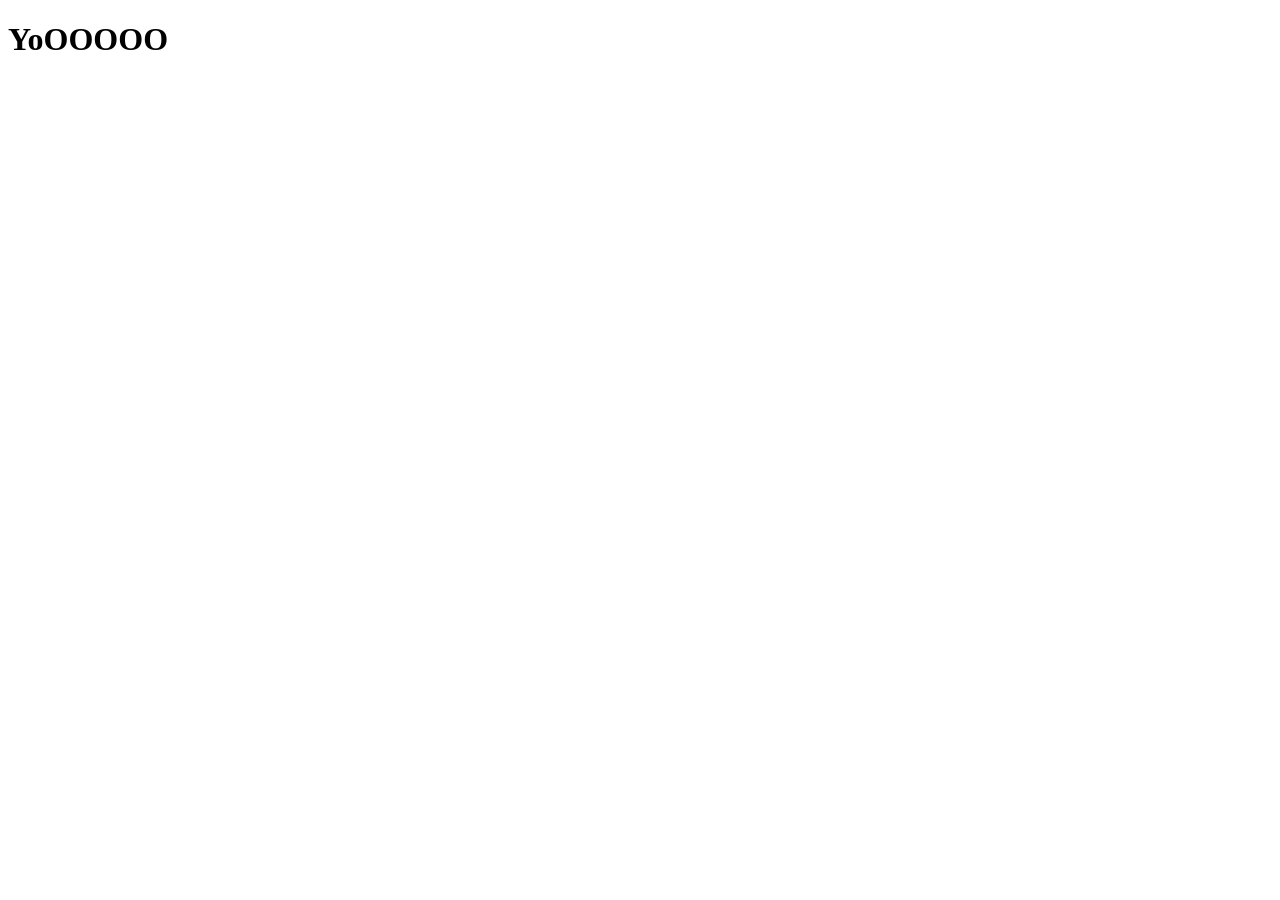
==== index.html @ 5f186bab "Denz" ====
<!DOCTYPE html>
<html lang="en">

<head>
    <meta charset="UTF-8">
    <meta name="viewport" content="width=device-width, initial-scale=1.0">
    <title>Document</title>
</head>

<body>
    <h1>YoOOOOO</h1>

</body>

</html>
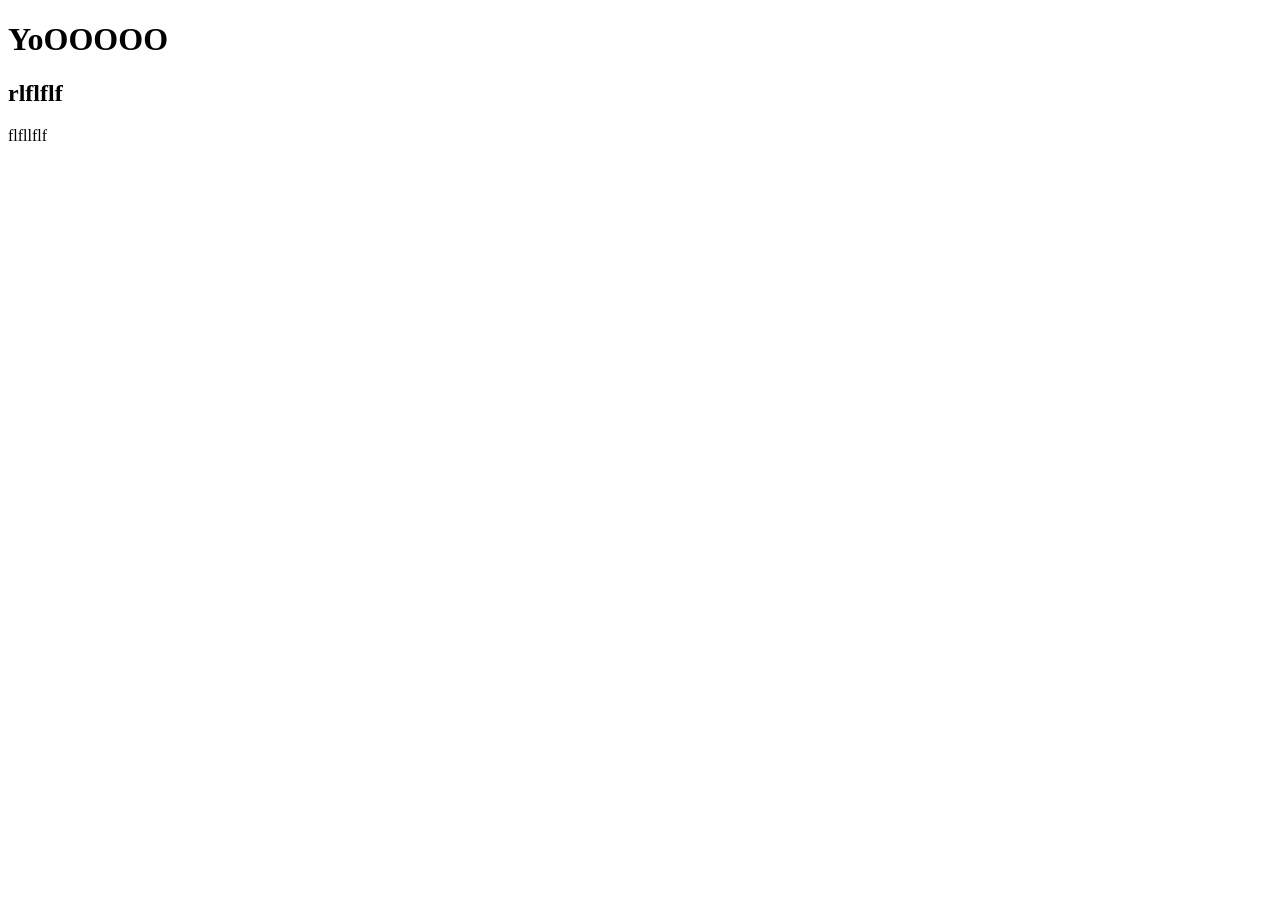
==== commit 9cc173b4: "D" ====
--- a/index.html
+++ b/index.html
@@ -9,6 +9,8 @@
 
 <body>
     <h1>YoOOOOO</h1>
+    <h2>rlflflf</h2>
+    <p>flfllflf</p>
 
 </body>
 
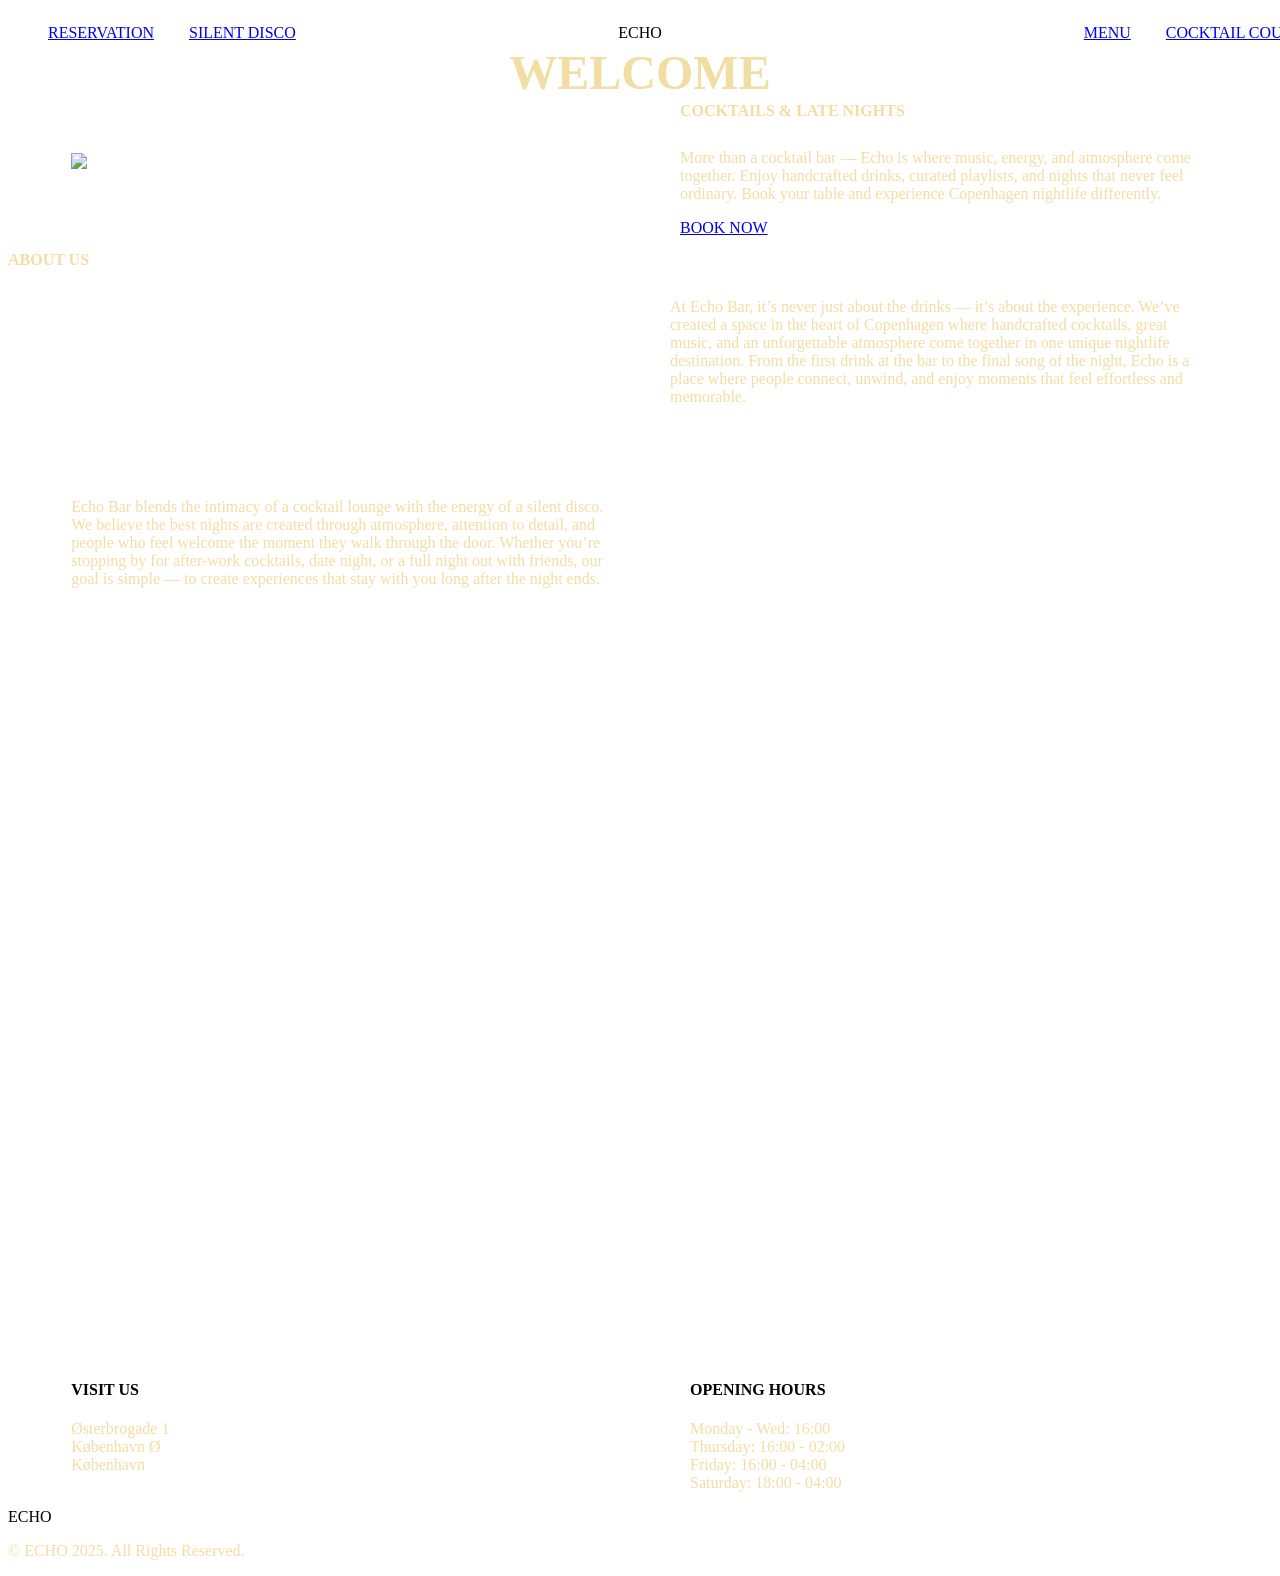
==== commit 0c5500f8: "indexdone" ====
--- a/index.html
+++ b/index.html
@@ -1,16 +1,225 @@
 <!DOCTYPE html>
-<html lang="en">
+<html lang="da">
 
 <head>
-    <meta charset="UTF-8">
-    <meta name="viewport" content="width=device-width, initial-scale=1.0">
-    <title>Document</title>
+    <meta charset="UTF-8" />
+    <meta name="viewport" content="width=device-width, initial-scale=1.0" />
+    <title>Echo Lounge</title>
+
+    <link rel="stylesheet" href="layout.css" />
+    <link rel="stylesheet" href="style.css" />
+
+    <link rel="preconnect" href="https://fonts.googleapis.com">
+    <link rel="preconnect" href="https://fonts.gstatic.com" crossorigin>
+
+
+    <!-- Fonts -->
+    <link
+        href="https://fonts.googleapis.com/css2?family=Oswald:wght@300;400;500;600&family=Montserrat:wght@300;400;500&display=swap"
+        rel="stylesheet">
+    <link
+        href="https://fonts.googleapis.com/css2?family=Poppins:ital,wght@0,100;0,200;0,300;0,400;0,500;0,600;0,700;0,800;0,900;1,100;1,200;1,300;1,400;1,500;1,600;1,700;1,800;1,900&family=Train+One&display=swap"
+        rel="stylesheet">
+    <link
+        href="https://fonts.googleapis.com/css2?family=Cormorant+Garamond:ital,wght@0,300..700;1,300..700&family=Poppins:ital,wght@0,100;0,200;0,300;0,400;0,500;0,600;0,700;0,800;0,900;1,100;1,200;1,300;1,400;1,500;1,600;1,700;1,800;1,900&family=Train+One&display=swap"
+        rel="stylesheet">
 </head>
 
 <body>
-    <h1>YoOOOOO</h1>
-    <h2>rlflflf</h2>
-    <p>flfllflf</p>
+    <header class="header">
+        <nav class="navbar">
+
+            <ul class="nav-left">
+                <li><a href="#">RESERVATION</a></li>
+                <li><a href="#">SILENT DISCO</a></li>
+            </ul>
+
+            <div class="logo">
+                ECHO
+            </div>
+
+            <ul class="nav-right">
+                <li><a href="#">MENU</a></li>
+                <li><a href="#">COCKTAIL COURSE</a></li>
+            </ul>
+
+        </nav>
+    </header>
+
+    <!-- HERO -->
+    <header class="hero">
+        <div class="overlay"></div>
+
+        <div class="hero-content">
+            <h1>WELCOME</h1>
+        </div>
+    </header>
+
+    <!-- FEATURE SECTION -->
+    <section class="feature section">
+        <div class="container grid-2">
+
+            <div class="feature-image">
+                <img src="imgs-echo-kopi/booknow1.webp" Cocktails>
+            </div>
+
+            <div class="feature-text">
+                <h2>COCKTAILS & LATE NIGHTS</h2>
+
+                <p>
+                    More than a cocktail bar — Echo is where music, energy, and atmosphere come together.
+                    Enjoy handcrafted drinks, curated playlists, and nights that never feel ordinary.
+
+                    Book your table and experience Copenhagen nightlife differently.
+                </p>
+
+                <a href="#" class="btn">BOOK NOW</a>
+            </div>
+
+        </div>
+    </section>
+
+    <!-- ABOUT -->
+    <section class="about section">
+
+        <div class="section-title">
+            <h2>ABOUT US</h2>
+        </div>
+
+        <div class="container about-grid">
+
+            <div class="about-img left">
+                <img src="imgs-echo-kopi/aboutus1.webp" alt="">
+            </div>
+
+            <div class="about-text top">
+                <p>
+                    At Echo Bar, it’s never just about the drinks — it’s about the experience.
+                    We’ve created a space in the heart of Copenhagen where handcrafted cocktails, great music, and an
+                    unforgettable
+                    atmosphere come together in one unique nightlife destination.
+
+                    From the first drink at the bar to the final song of the night, Echo is a place where people
+                    connect, unwind, and enjoy
+                    moments that feel effortless and memorable.
+
+                </p>
+            </div>
+
+            <div class="about-text bottom">
+                <p>
+                    Echo Bar blends the intimacy of a cocktail lounge with the energy of a silent disco.
+                    We believe the best nights are created through atmosphere, attention to detail, and people who feel
+                    welcome the moment
+                    they walk through the door.
+
+                    Whether you’re stopping by for after-work cocktails, date night, or a full night out with friends,
+                    our goal is simple —
+                    to create experiences that stay with you long after the night ends.
+                </p>
+            </div>
+
+            <div class="about-img right">
+                <img src="imgs-echo-kopi/aboutus2.webp" alt="">
+            </div>
+
+        </div>
+    </section>
+
+    <section class="gallery section">
+
+        <div class="gallery-grid">
+
+            <div class="gallery-item large">
+                <img src="imgs-echo-kopi/IMG_4924.webp" alt="">
+            </div>
+
+            <div class="gallery-item">
+                <img src="imgs-echo-kopi/IMG_4916.webp" alt="">
+            </div>
+
+            <div class="gallery-item">
+                <img src="imgs-echo-kopi/IMG_4853.webp" alt="">
+            </div>
+
+            <div class="gallery-item">
+                <img src="imgs-echo-kopi/IMG_4883.webp" alt="">
+            </div>
+
+            <div class="gallery-item">
+                <img src="imgs-echo-kopi/IMG_4986.webp" alt="">
+            </div>
+
+            <div class="gallery-item">
+                <img src="imgs-echo-kopi/IMG_4760.webp" alt="">
+            </div>
+
+            <div class="gallery-item">
+                <img src="imgs-echo-kopi/IMG_5032.webp" alt="">
+            </div>
+
+            <div class="gallery-item">
+                <img src="imgs-echo-kopi/IMG_4904.webp" alt="">
+            </div>
+
+            <div class="gallery-item">
+                <img src="imgs-echo-kopi/IMG_4888.webp" alt="">
+            </div>
+
+            <div class="gallery-item">
+                <img src="imgs-echo-kopi/IMG_5062.webp" alt="">
+            </div>
+
+            <div class="gallery-item">
+                <img src="imgs-echo-kopi/IMG_4873.webp" alt="">
+            </div>
+
+            <div class="gallery-item">
+                <img src="imgs-echo-kopi/IMG_4903.webp" alt="">
+            </div>
+            <div class="gallery-item">
+                <img src="imgs-echo-kopi/IMG_4909.webp" alt="">
+            </div>
+
+        </div>
+
+    </section>
+
+    <!-- FOOTER -->
+    <footer class="footer">
+
+        <div class="container footer-grid">
+
+            <div>
+                <h4>VISIT US</h4>
+
+                <p>
+                    Østerbrogade 1 <br>
+                    København Ø <br>
+                    København
+                </p>
+            </div>
+
+            <div>
+                <h4>OPENING HOURS</h4>
+
+                <p>
+                    Monday - Wed: 16:00 <br>
+                    Thursday: 16:00 - 02:00 <br>
+                    Friday: 16:00 - 04:00 <br>
+                    Saturday: 18:00 - 04:00
+                </p>
+            </div>
+
+        </div>
+
+        <div class="footer-bottom">
+            <div class="logo">ECHO</div>
+
+            <p>© ECHO 2025. All Rights Reserved.</p>
+        </div>
+
+    </footer>
 
 </body>
 
--- a/layout.css
+++ b/layout.css
@@ -0,0 +1,235 @@
+/* =========================
+LAYOUT INDEX + header + footer
+========================= */
+/* =========================
+   CONTAINER
+========================= */
+.container {
+  width: 90%;
+  max-width: 1200px;
+  margin: auto;
+}
+
+/* =========================
+   GRID LAYOUTS
+========================= */
+.grid-2 {
+  display: grid;
+  grid-template-columns: 1fr 1fr;
+  gap: 80px;
+  align-items: center;
+}
+
+/* ABOUT GRID */
+.about-grid {
+  display: grid;
+  grid-template-columns: 1fr 1fr;
+  gap: 60px;
+  align-items: center;
+}
+
+/* FOOTER GRID */
+.footer-grid {
+  display: grid;
+  grid-template-columns: repeat(2, 1fr);
+  gap: 100px;
+}
+
+/* =========================
+   HERO LAYOUT
+========================= */
+.hero-content {
+  display: flex;
+  justify-content: center;
+  align-items: center;
+}
+
+/* =========================
+   FEATURE LAYOUT
+========================= */
+.feature-text {
+  display: flex;
+  flex-direction: column;
+  justify-content: center;
+  align-items: flex-start;
+}
+
+/* =========================
+   NAVBAR LAYOUT
+========================= */
+.navbar {
+  display: grid;
+  grid-template-columns: 1fr auto 1fr;
+  align-items: center;
+}
+
+/* NAVIGATION */
+.nav-left,
+.nav-right {
+  display: flex;
+  align-items: center;
+  gap: 35px;
+
+  list-style: none;
+
+  width: 100%;
+}
+
+/* LEFT MENU */
+.nav-left {
+  justify-content: flex-start;
+}
+
+/* RIGHT MENU */
+.nav-right {
+  justify-content: flex-end;
+}
+
+/* LOGO */
+.logo {
+  justify-self: center;
+}
+
+/* =========================
+   TABLET
+========================= */
+@media (max-width: 900px) {
+  .grid-2 {
+    grid-template-columns: 1fr;
+  }
+
+  .about-grid {
+    grid-template-columns: 1fr;
+  }
+
+  .footer-grid {
+    gap: 50px;
+  }
+
+  .hero-content h1 {
+    font-size: 14vw;
+  }
+
+  .section-title h2 {
+    font-size: 2.2rem;
+  }
+
+  .feature-text {
+    text-align: center;
+    align-items: center;
+  }
+
+  /* NAVBAR */
+  .navbar {
+    flex-direction: column;
+    gap: 20px;
+  }
+
+  .nav-left,
+  .nav-right {
+    justify-content: center;
+    flex-wrap: wrap;
+    gap: 20px;
+  }
+
+  .logo {
+    font-size: 3rem;
+  }
+}
+
+/* =========================
+   MOBILE
+========================= */
+@media (max-width: 600px) {
+  .navbar {
+    padding: 20px;
+  }
+
+  .section {
+    padding: 70px 0;
+  }
+
+  .hero-content h1 {
+    letter-spacing: 4px;
+  }
+
+  .feature-image img,
+  .about-img img {
+    height: 240px;
+  }
+
+  .footer-bottom {
+    flex-direction: column;
+    gap: 15px;
+    text-align: center;
+  }
+
+  .navbar a {
+    font-size: 0.65rem;
+  }
+
+  .logo {
+    font-size: 2rem;
+    letter-spacing: 3px;
+  }
+}
+
+/* =========================
+   GALLERY GRID
+========================= */
+
+.gallery-grid {
+  display: grid;
+
+  grid-template-columns: repeat(4, 1fr);
+
+  grid-auto-rows: 180px;
+
+  gap: 12px;
+
+  width: 95%;
+  margin: auto;
+}
+
+/* LARGE IMAGE */
+.gallery-item.large {
+  grid-column: span 2;
+  grid-row: span 2;
+}
+
+/* WIDE IMAGE */
+.gallery-item.wide {
+  grid-column: span 2;
+}
+
+/* =========================
+   TABLET
+========================= */
+
+@media (max-width: 900px) {
+  .gallery-grid {
+    grid-template-columns: repeat(2, 1fr);
+  }
+
+  .gallery-item.large,
+  .gallery-item.wide {
+    grid-column: span 2;
+  }
+}
+
+/* =========================
+   MOBILE
+========================= */
+
+@media (max-width: 600px) {
+  .gallery-grid {
+    grid-template-columns: 1fr;
+    grid-auto-rows: 250px;
+  }
+
+  .gallery-item.large,
+  .gallery-item.wide {
+    grid-column: span 1;
+    grid-row: span 1;
+  }
+}
--- a/style.css
+++ b/style.css
@@ -0,0 +1,110 @@
+@import url("https://fonts.googleapis.com/css2?family=Train+One&family=Oswald:wght@200;300;500;700&family=Montserrat+Alternates:wght@200;300;500;700&display=swap");
+:root {
+  --color_logoecho: #f2dea2;
+  --color-course_black: black;
+  --color_course_orange: #802201;
+  --color_course_purple: #2d0e25;
+
+  /* Logotype */
+  --color-logotype-bg: ;
+  --color-text-logotype: ;
+  --font-logotype-size: 1rem;
+
+  /* Links */
+  --color-link: #f2dea2;
+  --color-link-hover: white;
+  --color-link-active: white;
+  --border-radius-links: 1px;
+
+  /* Headlines (size)*/
+  --font-h1-size: 3rem;
+  --font-h2-size: 2rem;
+  --font-h3-size: 1rem;
+
+  --headline2-size: 1rem;
+  --headline3-size: 1rem;
+  --font-sub1-size: 1rem;
+
+  /* Tekst */
+  --color-text: #f2dea2;
+  --text-size: 1rem;
+
+  /* Andet tekst */
+  --followup-text-size: 1rem;
+
+  /*  Margins */
+  --margin-head-bottom: 5px;
+
+  /* Borders */
+  --border-radius: 5px;
+
+  /* Fonts */
+  --font-family-h1: "Train One";
+  --font-family-h2-h3: "Oswald", sans-serif;
+  --font-family-p: "Montserrat Alternates", sans-serif;
+
+  /* Font weights */
+  --font-weight-bold: 700;
+  --font-weight-medium: 500;
+  --font-weight-regular: 300;
+  --font-weight-light: 200;
+
+  /* Forms background colors */
+  --form-background-color: #354036;
+  --form-ligther-color: #3f4b3e;
+  --form-shadow-color: #354036;
+  /* --color-field-bg: ; */
+
+  /* Footer background color*/
+  --footer-background-color: black;
+}
+
+h1 {
+  font-size: var(--font-h1-size);
+  font-weight: var(--font-weight-bold);
+  color: var(--color-text);
+  margin: 5px 0;
+  line-height: 1.3rem;
+  text-align: center;
+}
+h2 {
+  font-size: var(--headline2-size);
+  font-weight: var(--font-weight-bold);
+  color: var(--color-text);
+}
+h3 {
+  font-size: var(--headline3-size);
+  color: var(--color-text);
+}
+p {
+  font-size: var(--text-size);
+  color: var(--color-text);
+}
+
+/* Global menu 
+  --color-menu-bg: ;
+  */
+
+/* Headlines (color) 
+  --color-headline-bg: ;
+  */
+
+/*
+  --color-text-inverted: white;*/
+
+/* Cards 
+  --color-card-bg: #fa9a2c;
+  --color-card-bg-inverted: beige;
+  --color-cta-card-bg: #fa9a2c;
+  --color-cta-card-bg-inverted: #a62655;
+  */
+
+/* Infographics background colors
+  --color-info-bg: white;
+  --color-symptom-bg: #f2d9d1;
+  */
+/* Background color
+  --color-bg: ; */
+
+/* Header background color
+  --color-head-bg: ; */
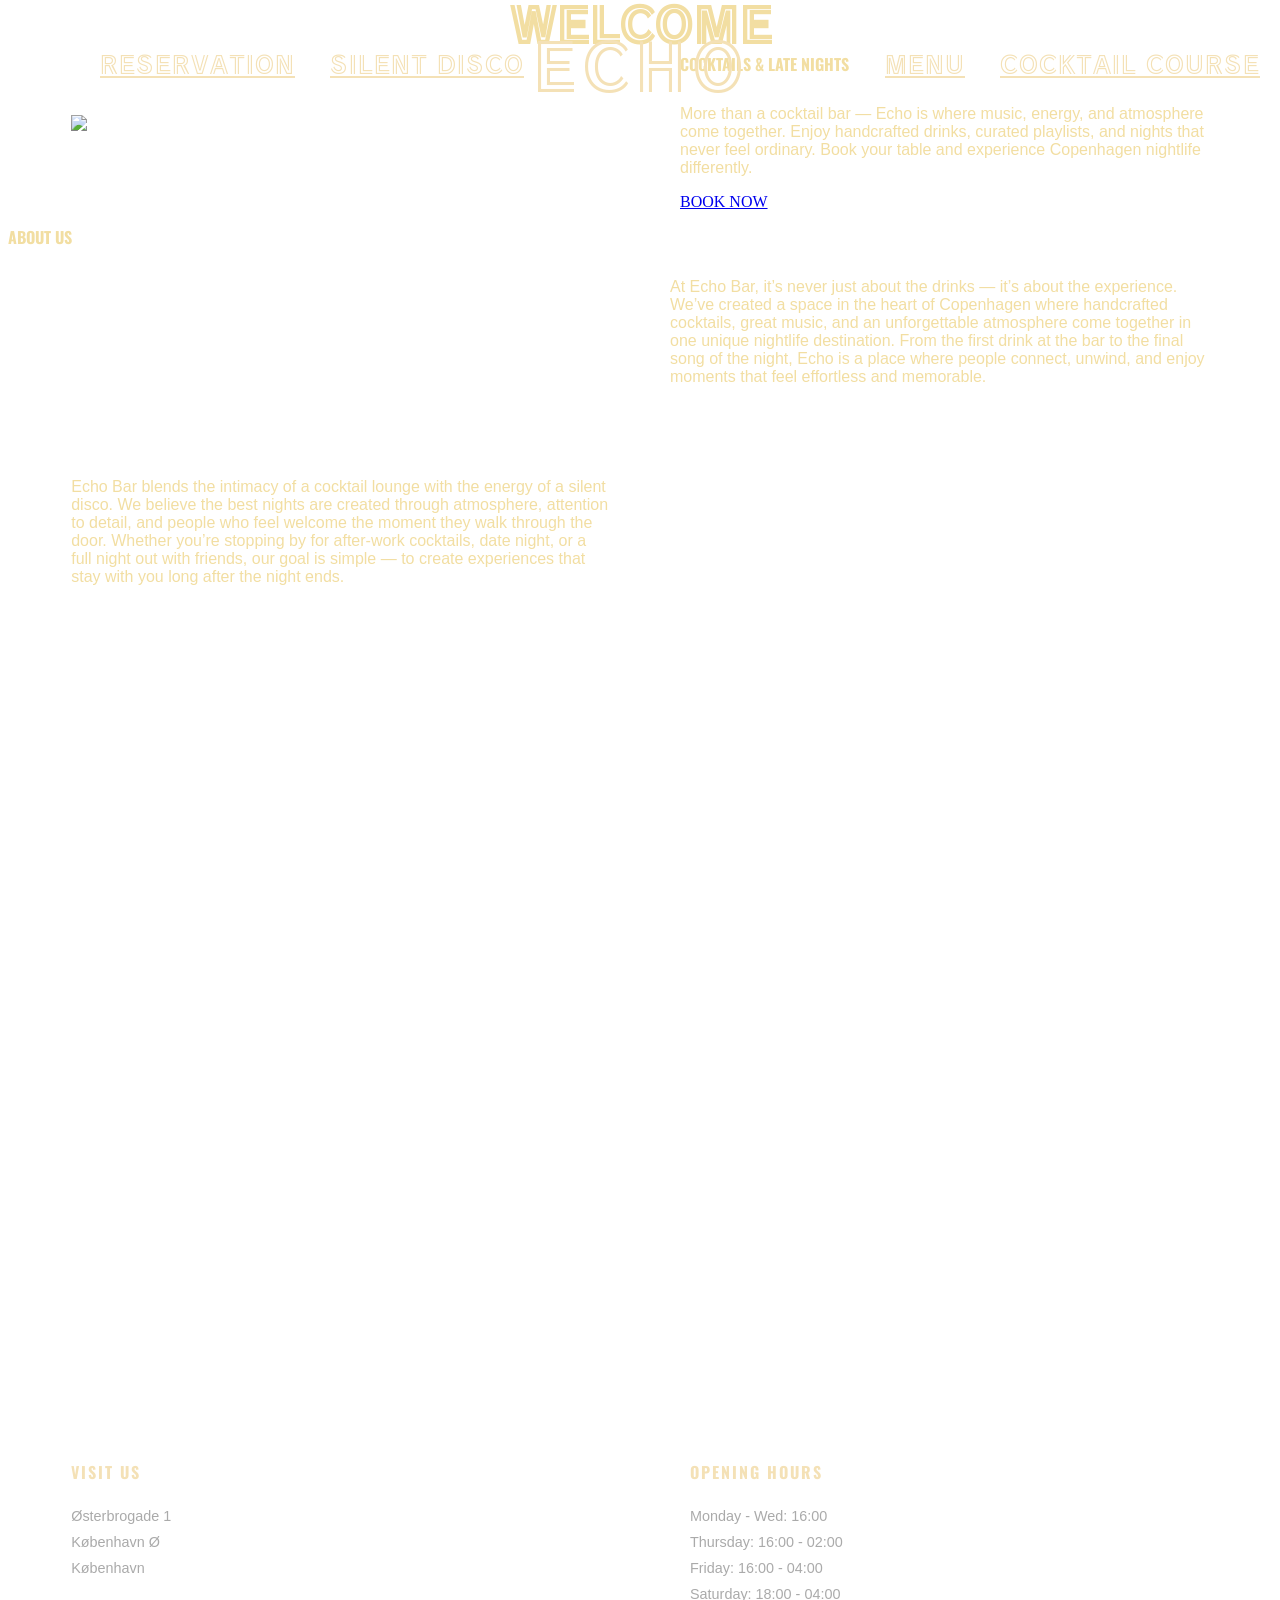
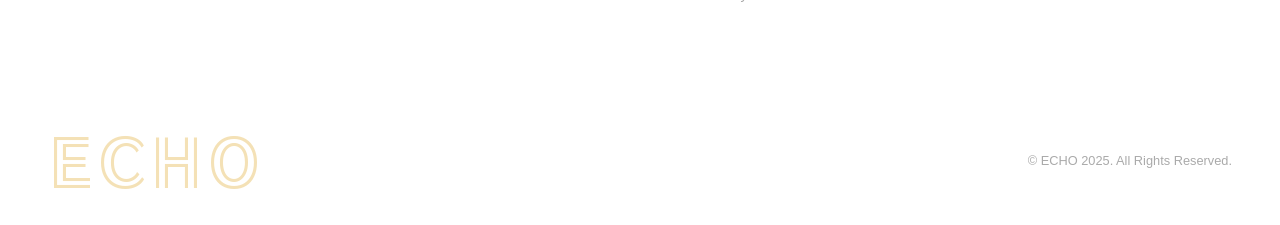
==== commit a6a53f5d: "headerfoot" ====
--- a/index.html
+++ b/index.html
@@ -8,6 +8,8 @@
 
     <link rel="stylesheet" href="layout.css" />
     <link rel="stylesheet" href="style.css" />
+    <link rel="stylesheet" href="header.css">
+    <link rel="stylesheet" href="footer.css">
 
     <link rel="preconnect" href="https://fonts.googleapis.com">
     <link rel="preconnect" href="https://fonts.gstatic.com" crossorigin>
--- a/layout.css
+++ b/layout.css
@@ -28,13 +28,6 @@
   align-items: center;
 }
 
-/* FOOTER GRID */
-.footer-grid {
-  display: grid;
-  grid-template-columns: repeat(2, 1fr);
-  gap: 100px;
-}
-
 /* =========================
    HERO LAYOUT
 ========================= */
@@ -63,33 +56,6 @@
   align-items: center;
 }
 
-/* NAVIGATION */
-.nav-left,
-.nav-right {
-  display: flex;
-  align-items: center;
-  gap: 35px;
-
-  list-style: none;
-
-  width: 100%;
-}
-
-/* LEFT MENU */
-.nav-left {
-  justify-content: flex-start;
-}
-
-/* RIGHT MENU */
-.nav-right {
-  justify-content: flex-end;
-}
-
-/* LOGO */
-.logo {
-  justify-self: center;
-}
-
 /* =========================
    TABLET
 ========================= */
@@ -100,10 +66,6 @@
 
   .about-grid {
     grid-template-columns: 1fr;
-  }
-
-  .footer-grid {
-    gap: 50px;
   }
 
   .hero-content h1 {
@@ -118,33 +80,12 @@
     text-align: center;
     align-items: center;
   }
-
-  /* NAVBAR */
-  .navbar {
-    flex-direction: column;
-    gap: 20px;
-  }
-
-  .nav-left,
-  .nav-right {
-    justify-content: center;
-    flex-wrap: wrap;
-    gap: 20px;
-  }
-
-  .logo {
-    font-size: 3rem;
-  }
 }
 
 /* =========================
    MOBILE
 ========================= */
 @media (max-width: 600px) {
-  .navbar {
-    padding: 20px;
-  }
-
   .section {
     padding: 70px 0;
   }
@@ -156,21 +97,6 @@
   .feature-image img,
   .about-img img {
     height: 240px;
-  }
-
-  .footer-bottom {
-    flex-direction: column;
-    gap: 15px;
-    text-align: center;
-  }
-
-  .navbar a {
-    font-size: 0.65rem;
-  }
-
-  .logo {
-    font-size: 2rem;
-    letter-spacing: 3px;
   }
 }
 
--- a/style.css
+++ b/style.css
@@ -1,7 +1,7 @@
 @import url("https://fonts.googleapis.com/css2?family=Train+One&family=Oswald:wght@200;300;500;700&family=Montserrat+Alternates:wght@200;300;500;700&display=swap");
 :root {
   --color_logoecho: #f2dea2;
-  --color-course_black: black;
+  --color_course_black: black;
   --color_course_orange: #802201;
   --color_course_purple: #2d0e25;
 
@@ -62,21 +62,36 @@
 h1 {
   font-size: var(--font-h1-size);
   font-weight: var(--font-weight-bold);
+  font-family: var(--font-family-h1);
+
   color: var(--color-text);
   margin: 5px 0;
   line-height: 1.3rem;
   text-align: center;
+
+  text-transform: uppercase;
 }
+
 h2 {
   font-size: var(--headline2-size);
   font-weight: var(--font-weight-bold);
+  font-family: var(--font-family-h2-h3);
+
   color: var(--color-text);
+
+  text-transform: uppercase;
 }
+
 h3 {
   font-size: var(--headline3-size);
+  font-family: var(--font-family-h2-h3);
+
   color: var(--color-text);
+
+  text-transform: uppercase;
 }
 p {
+  font-family: var(--font-family-p);
   font-size: var(--text-size);
   color: var(--color-text);
 }
--- a/header.css
+++ b/header.css
@@ -0,0 +1,143 @@
+/* =========================
+   HEADER
+========================= */
+.header {
+  position: absolute;
+  top: 0;
+  left: 0;
+  width: 100%;
+  z-index: 1000;
+  background: transparent;
+}
+
+/* NAVBAR */
+.navbar {
+  position: relative;
+  z-index: 2;
+
+  display: flex;
+  justify-content: space-between;
+  align-items: center;
+
+  padding: 30px 60px;
+}
+
+/* NAVIGATION */
+.nav-left,
+.nav-right {
+  display: flex;
+  align-items: center;
+  gap: 35px;
+  list-style: none;
+}
+
+/* LINKS */
+.navbar a {
+  color: #f4e1b6;
+  font-family: "Train One", sans-serif;
+  font-size: 1.5rem;
+  letter-spacing: 1px;
+  transition: 0.3s ease;
+}
+
+.navbar a:hover {
+  opacity: 0.7;
+}
+
+/* LOGO */
+.logo {
+  font-family: "Train One", sans-serif;
+  font-size: 4rem;
+  letter-spacing: 5px;
+  color: #f4e1b6;
+  line-height: 1;
+}
+
+/* =========================
+   NAVBAR LAYOUT
+========================= */
+.navbar {
+  display: grid;
+  grid-template-columns: 1fr auto 1fr;
+  align-items: center;
+}
+
+/* NAVIGATION */
+.nav-left,
+.nav-right {
+  display: flex;
+  align-items: center;
+  gap: 35px;
+
+  list-style: none;
+
+  width: 100%;
+}
+
+/* LEFT MENU */
+.nav-left {
+  justify-content: flex-start;
+}
+
+/* RIGHT MENU */
+.nav-right {
+  justify-content: flex-end;
+}
+
+/* LOGO */
+.logo {
+  justify-self: center;
+}
+
+/* =========================
+   MOBILE
+========================= */
+@media (max-width: 600px) {
+  .navbar {
+    padding: 20px;
+  }
+  .navbar a {
+    font-size: 0.65rem;
+  }
+
+  .logo {
+    font-size: 2rem;
+    letter-spacing: 3px;
+  }
+}
+
+/* =========================
+   RESPONSIVE
+========================= */
+@media (max-width: 1000px) {
+  .navbar {
+    flex-direction: column;
+    gap: 20px;
+  }
+
+  .nav-left,
+  .nav-right {
+    justify-content: center;
+    flex-wrap: wrap;
+    gap: 20px;
+  }
+
+  .logo {
+    font-size: 3rem;
+  }
+}
+
+@media (max-width: 600px) {
+  .navbar {
+    padding: 20px;
+  }
+
+  .navbar a {
+    font-size: 0.65rem;
+  }
+
+  .logo {
+    font-size: 2rem;
+    letter-spacing: 3px;
+  }
+}
--- a/footer.css
+++ b/footer.css
@@ -0,0 +1,63 @@
+/* =========================
+/* FOOTER GRID */
+.footer-grid {
+  display: grid;
+  grid-template-columns: repeat(2, 1fr);
+  gap: 100px;
+}
+
+/* =========================
+   TABLET
+========================= */
+@media (max-width: 900px) {
+  .footer-grid {
+    gap: 50px;
+  }
+}
+
+/* =========================
+   MOBILE
+========================= */
+@media (max-width: 600px) {
+  .footer-bottom {
+    flex-direction: column;
+    gap: 15px;
+    text-align: center;
+  }
+}
+
+/* =========================
+   FOOTER
+========================= */
+.footer {
+  padding-top: 80px;
+  border-top: 1px solid rgba(255, 255, 255, 0.1);
+}
+
+.footer h4 {
+  font-family: "Oswald", sans-serif;
+  color: #f4e1b6;
+  margin-bottom: 20px;
+  letter-spacing: 2px;
+}
+
+.footer p {
+  color: #aaa;
+  line-height: 1.8;
+  font-size: 0.9rem;
+}
+
+.footer-bottom {
+  margin-top: 80px;
+  padding: 25px 40px;
+
+  border-top: 1px solid rgba(255, 255, 255, 0.1);
+
+  display: flex;
+  justify-content: space-between;
+  align-items: center;
+}
+
+.footer-bottom p {
+  font-size: 0.8rem;
+}
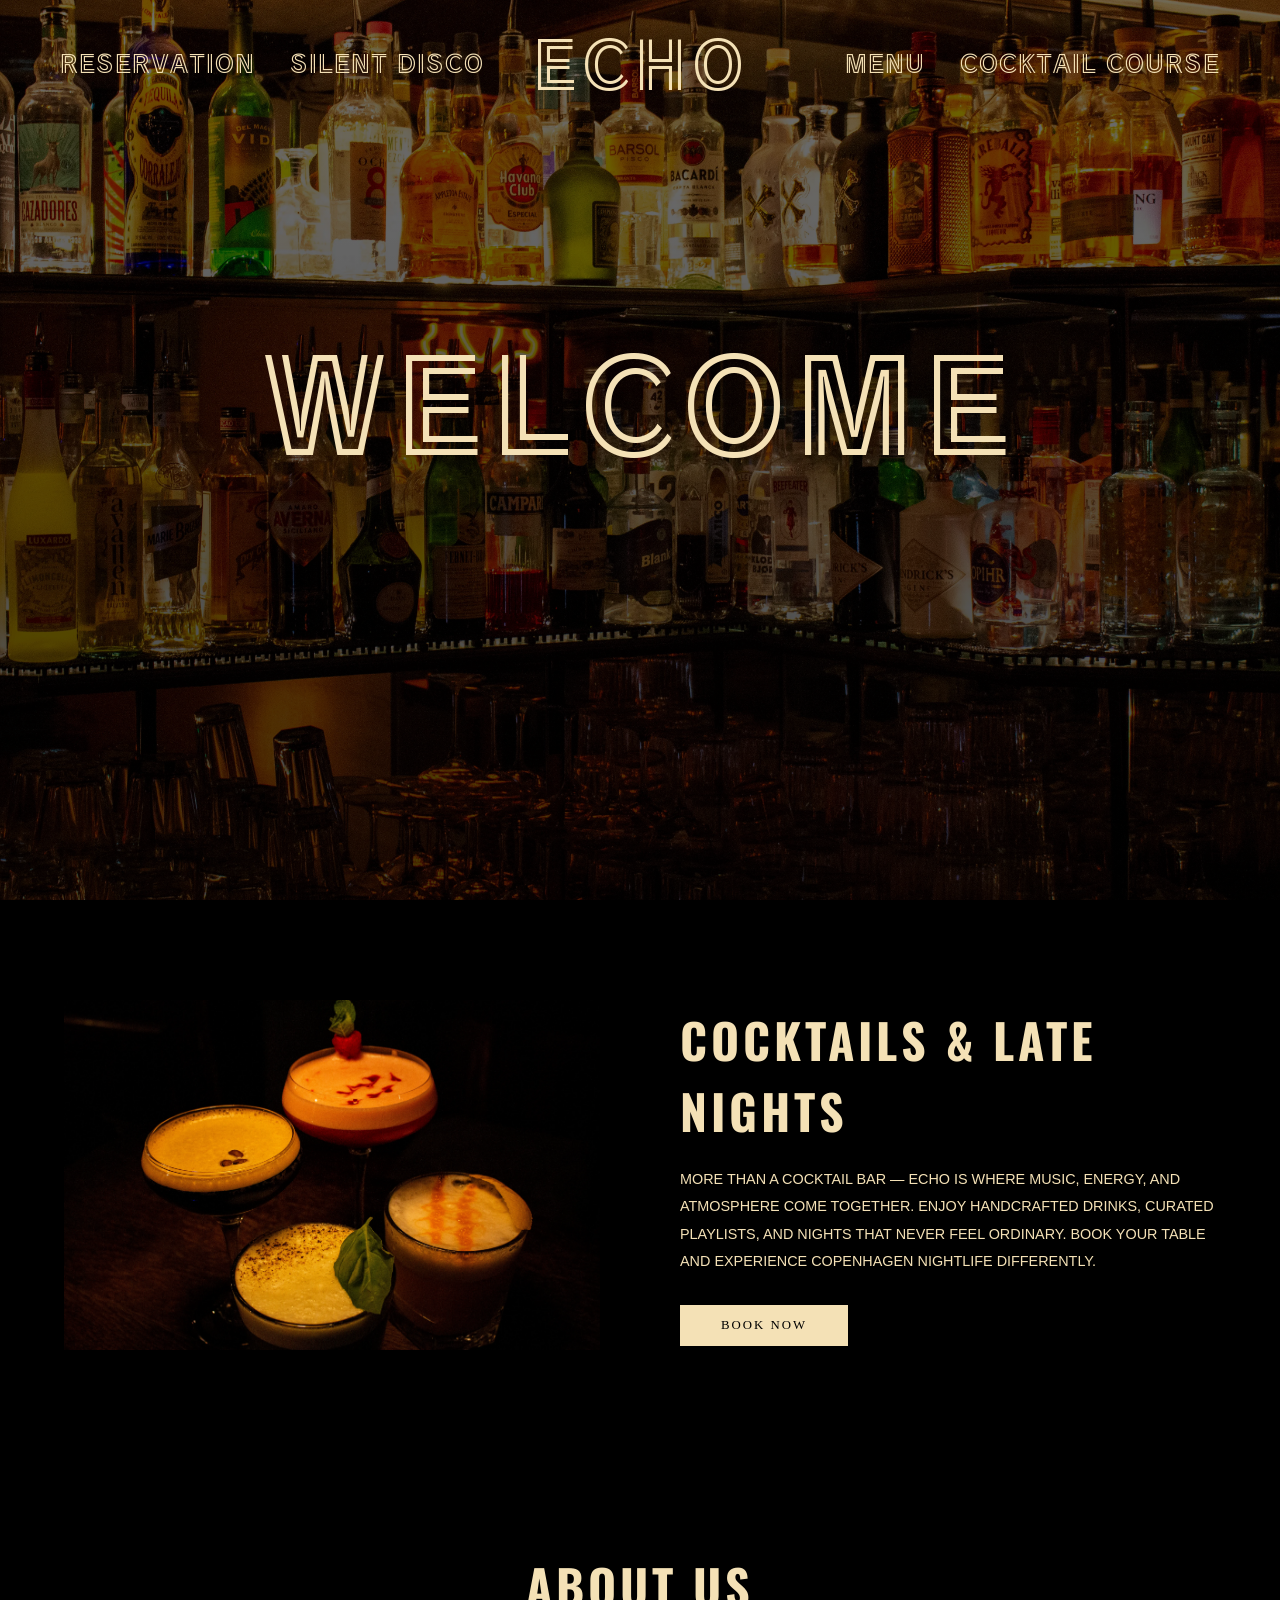
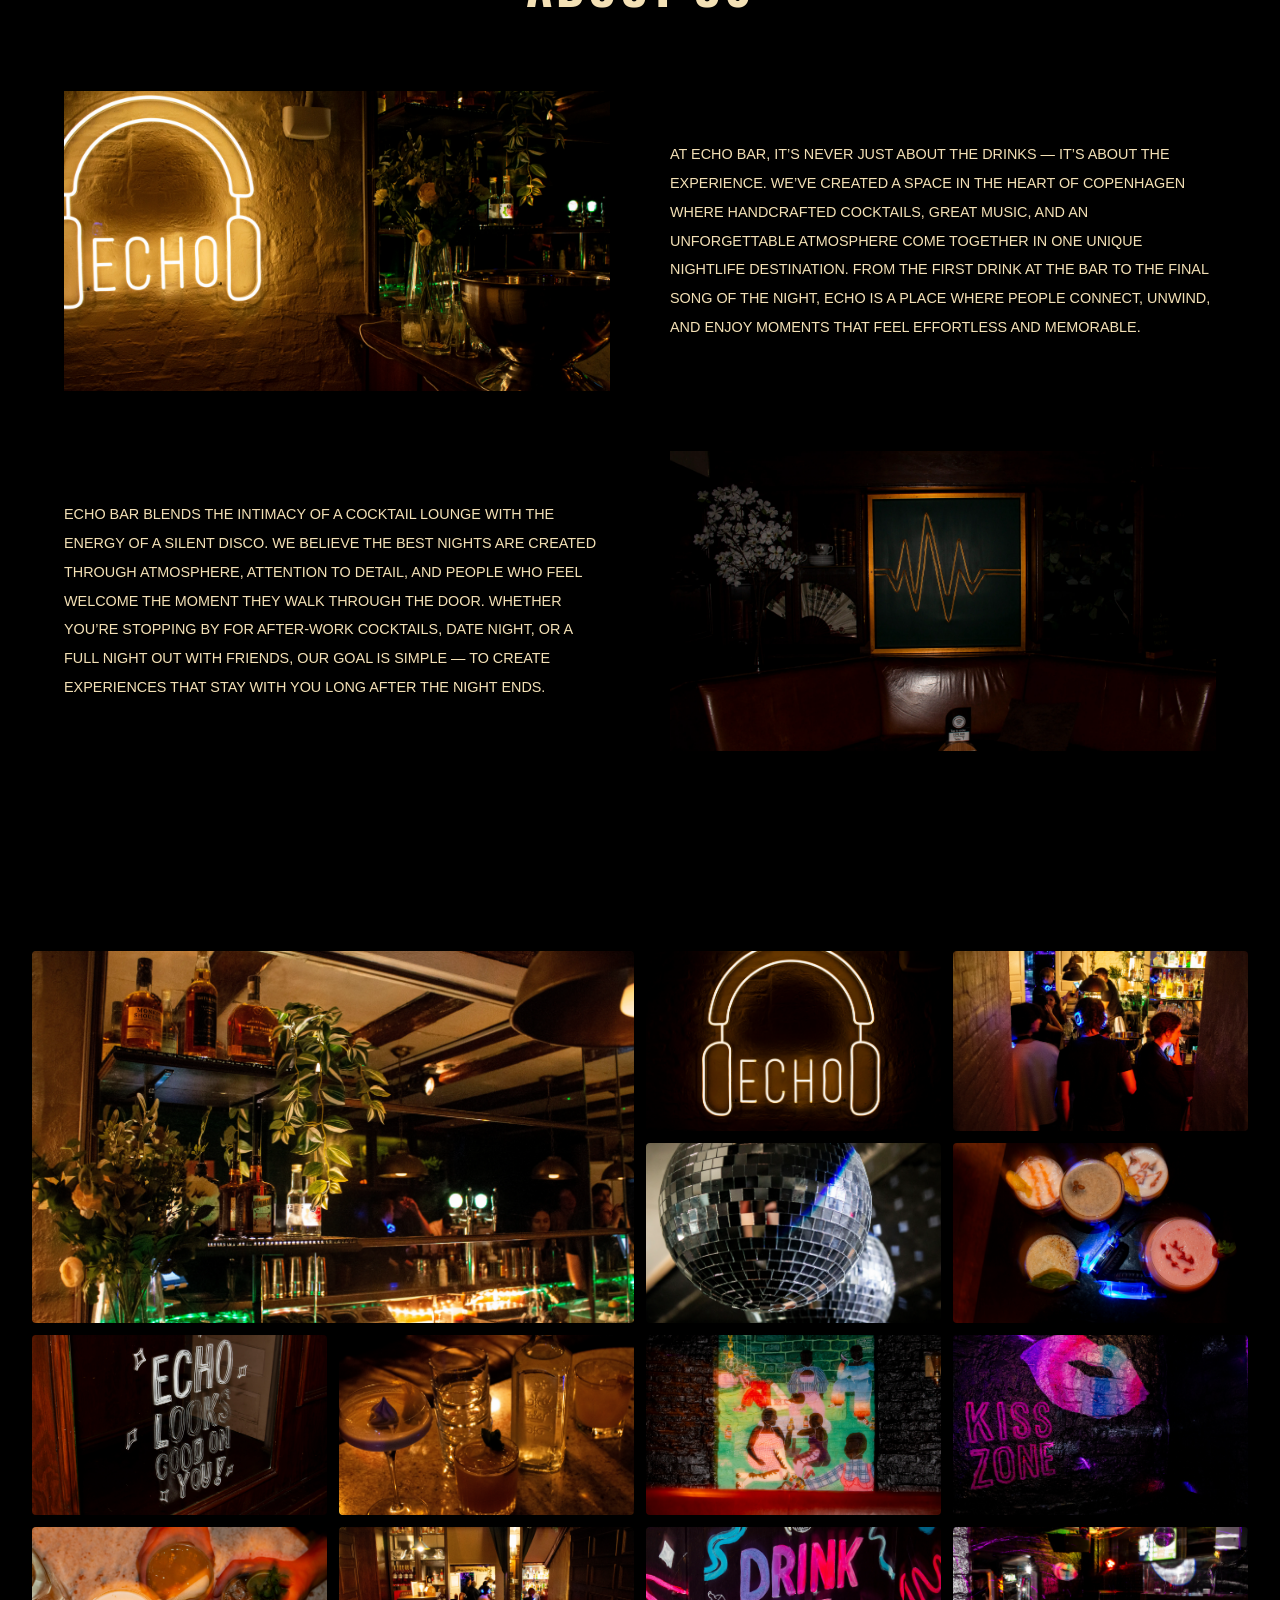
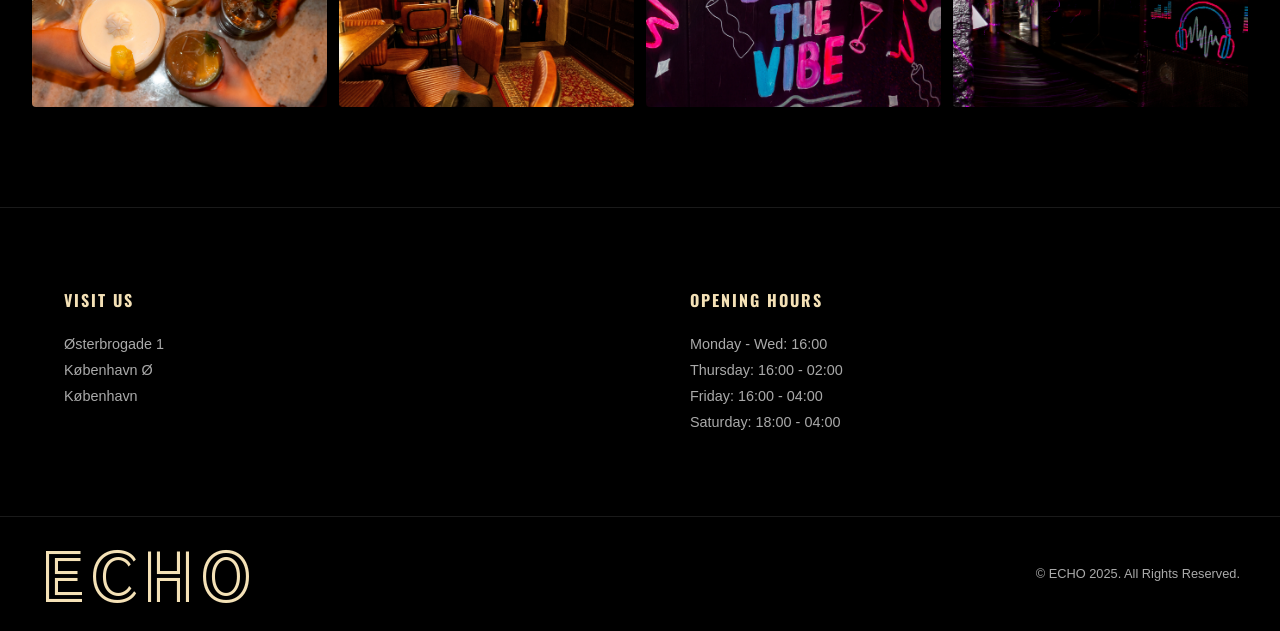
==== commit 044f6ac5: "indexdoneski" ====
--- a/index.html
+++ b/index.html
@@ -7,7 +7,7 @@
     <title>Echo Lounge</title>
 
     <link rel="stylesheet" href="layout.css" />
-    <link rel="stylesheet" href="style.css" />
+    <link rel="stylesheet" href="indexstyle.css" />
     <link rel="stylesheet" href="header.css">
     <link rel="stylesheet" href="footer.css">
 
@@ -32,8 +32,8 @@
         <nav class="navbar">
 
             <ul class="nav-left">
-                <li><a href="#">RESERVATION</a></li>
-                <li><a href="#">SILENT DISCO</a></li>
+                <li><a href="reservation.html">RESERVATION</a></li>
+                <li><a href="disco.html">SILENT DISCO</a></li>
             </ul>
 
             <div class="logo">
@@ -42,7 +42,7 @@
 
             <ul class="nav-right">
                 <li><a href="#">MENU</a></li>
-                <li><a href="#">COCKTAIL COURSE</a></li>
+                <li><a href="course.html">COCKTAIL COURSE</a></li>
             </ul>
 
         </nav>
@@ -62,7 +62,7 @@
         <div class="container grid-2">
 
             <div class="feature-image">
-                <img src="imgs-echo-kopi/booknow1.webp" Cocktails>
+                <img src="imgs-echo/booknow1.webp" Cocktails>
             </div>
 
             <div class="feature-text">
@@ -75,7 +75,7 @@
                     Book your table and experience Copenhagen nightlife differently.
                 </p>
 
-                <a href="#" class="btn">BOOK NOW</a>
+                <a href="reservation.html" class="btn">BOOK NOW</a>
             </div>
 
         </div>
@@ -91,7 +91,7 @@
         <div class="container about-grid">
 
             <div class="about-img left">
-                <img src="imgs-echo-kopi/aboutus1.webp" alt="">
+                <img src="imgs-echo/aboutus1.webp" alt="">
             </div>
 
             <div class="about-text top">
@@ -122,7 +122,7 @@
             </div>
 
             <div class="about-img right">
-                <img src="imgs-echo-kopi/aboutus2.webp" alt="">
+                <img src="imgs-echo/aboutus2.webp" alt="">
             </div>
 
         </div>
@@ -133,54 +133,54 @@
         <div class="gallery-grid">
 
             <div class="gallery-item large">
-                <img src="imgs-echo-kopi/IMG_4924.webp" alt="">
-            </div>
-
-            <div class="gallery-item">
-                <img src="imgs-echo-kopi/IMG_4916.webp" alt="">
-            </div>
-
-            <div class="gallery-item">
-                <img src="imgs-echo-kopi/IMG_4853.webp" alt="">
-            </div>
-
-            <div class="gallery-item">
-                <img src="imgs-echo-kopi/IMG_4883.webp" alt="">
-            </div>
-
-            <div class="gallery-item">
-                <img src="imgs-echo-kopi/IMG_4986.webp" alt="">
-            </div>
-
-            <div class="gallery-item">
-                <img src="imgs-echo-kopi/IMG_4760.webp" alt="">
-            </div>
-
-            <div class="gallery-item">
-                <img src="imgs-echo-kopi/IMG_5032.webp" alt="">
-            </div>
-
-            <div class="gallery-item">
-                <img src="imgs-echo-kopi/IMG_4904.webp" alt="">
-            </div>
-
-            <div class="gallery-item">
-                <img src="imgs-echo-kopi/IMG_4888.webp" alt="">
-            </div>
-
-            <div class="gallery-item">
-                <img src="imgs-echo-kopi/IMG_5062.webp" alt="">
-            </div>
-
-            <div class="gallery-item">
-                <img src="imgs-echo-kopi/IMG_4873.webp" alt="">
-            </div>
-
-            <div class="gallery-item">
-                <img src="imgs-echo-kopi/IMG_4903.webp" alt="">
-            </div>
-            <div class="gallery-item">
-                <img src="imgs-echo-kopi/IMG_4909.webp" alt="">
+                <img src="imgs-echo/IMG_4924.webp" alt="">
+            </div>
+
+            <div class="gallery-item">
+                <img src="imgs-echo/IMG_4916.webp" alt="">
+            </div>
+
+            <div class="gallery-item">
+                <img src="imgs-echo/IMG_4853.webp" alt="">
+            </div>
+
+            <div class="gallery-item">
+                <img src="imgs-echo/IMG_4883.webp" alt="">
+            </div>
+
+            <div class="gallery-item">
+                <img src="imgs-echo/IMG_4986.webp" alt="">
+            </div>
+
+            <div class="gallery-item">
+                <img src="imgs-echo/IMG_4760.webp" alt="">
+            </div>
+
+            <div class="gallery-item">
+                <img src="imgs-echo/IMG_5032.webp" alt="">
+            </div>
+
+            <div class="gallery-item">
+                <img src="imgs-echo/IMG_4904.webp" alt="">
+            </div>
+
+            <div class="gallery-item">
+                <img src="imgs-echo/IMG_4888.webp" alt="">
+            </div>
+
+            <div class="gallery-item">
+                <img src="imgs-echo/IMG_5062.webp" alt="">
+            </div>
+
+            <div class="gallery-item">
+                <img src="imgs-echo/IMG_4873.webp" alt="">
+            </div>
+
+            <div class="gallery-item">
+                <img src="imgs-echo/IMG_4903.webp" alt="">
+            </div>
+            <div class="gallery-item">
+                <img src="imgs-echo/IMG_4909.webp" alt="">
             </div>
 
         </div>
--- a/indexstyle.css
+++ b/indexstyle.css
@@ -0,0 +1,215 @@
+/* =========================
+   RESET
+========================= */
+* {
+  margin: 0;
+  padding: 0;
+  box-sizing: border-box;
+}
+
+body {
+  background: #000;
+  color: #f4e1b6;
+  font-family: "Montserrat", sans-serif;
+  overflow-x: hidden;
+}
+
+img {
+  width: 100%;
+  display: block;
+}
+
+a {
+  text-decoration: none;
+}
+
+/* =========================
+   HERO
+========================= */
+.hero {
+  position: relative;
+  height: 100vh;
+
+  background: linear-gradient(rgba(0, 0, 0, 0.45), rgba(0, 0, 0, 0.65)), url(imgs-echo/welcome\ forside.webp);
+
+  background-size: cover;
+  background-position: center;
+}
+
+.overlay {
+  position: absolute;
+  inset: 0;
+  background: rgba(0, 0, 0, 0.2);
+}
+
+.hero-content {
+  position: relative;
+  z-index: 2;
+  height: calc(100vh - 100px);
+
+  display: flex;
+  align-items: center;
+  justify-content: center;
+}
+
+.hero-content h1 {
+  font-family: "TRAIN ONE", sans-serif;
+
+  font-size: 8rem;
+  font-weight: normal;
+
+  color: #f4e1b6;
+
+  text-transform: uppercase;
+
+  letter-spacing: 8px;
+  line-height: 1;
+
+  text-align: center;
+}
+
+/* =========================
+   GENERAL
+========================= */
+.section {
+  padding: 100px 0;
+}
+
+.section-title {
+  text-align: center;
+  margin-bottom: 70px;
+}
+
+.section-title h2 {
+  font-family: "Oswald", sans-serif;
+  font-size: 3rem;
+  letter-spacing: 4px;
+  color: #f4e1b6;
+}
+
+/* =========================
+   FEATURE
+========================= */
+.feature {
+  background: #000;
+}
+
+.feature-image img {
+  height: 350px;
+  object-fit: cover;
+}
+
+.feature-text {
+  display: flex;
+  flex-direction: column;
+  justify-content: center;
+  align-items: flex-start;
+}
+
+.feature-text h2 {
+  font-family: "Oswald", sans-serif;
+  font-size: 3rem;
+  color: #f4e1b6;
+  margin-bottom: 20px;
+  letter-spacing: 4px;
+}
+
+.feature-text p {
+  line-height: 1.9;
+  color: #f4e1b6;
+  margin-bottom: 30px;
+  text-transform: uppercase;
+  font-size: 0.9rem;
+}
+
+/* BUTTON */
+.btn {
+  display: inline-block;
+  padding: 12px 40px;
+
+  border: 1px solid #f4e1b6;
+
+  color: #000;
+  background: #f4e1b6;
+
+  font-family: "Oswald, sans-serif";
+  font-size: 0.8rem;
+  letter-spacing: 2px;
+
+  transition: 0.3s ease;
+}
+
+.btn:hover {
+  background: transparent;
+  color: #f4e1b6;
+}
+
+/* =========================
+   ABOUT
+========================= */
+.about-grid {
+  display: grid;
+  grid-template-columns: 1fr 1fr;
+  gap: 60px;
+  align-items: center;
+}
+
+.about-img img {
+  height: 300px;
+  object-fit: cover;
+}
+
+.about-text p {
+  color: #f4e1b6;
+  line-height: 2;
+  text-transform: uppercase;
+  font-size: 0.9rem;
+}
+
+/* =========================
+   RESPONSIVE
+========================= */
+
+@media (max-width: 600px) {
+  .hero-content h1 {
+    font-size: 14vw;
+    letter-spacing: 4px;
+  }
+
+  .feature-image img,
+  .about-img img {
+    height: 240px;
+  }
+
+  .footer-bottom {
+    flex-direction: column;
+    gap: 15px;
+    text-align: center;
+  }
+}
+
+/* =========================
+   GALLERY
+========================= */
+
+.gallery {
+  background: #000;
+}
+
+.gallery-item {
+  overflow: hidden;
+  border-radius: 4px;
+}
+
+.gallery-item img {
+  width: 100%;
+  height: 100%;
+  object-fit: cover;
+
+  transition: 0.4s ease;
+}
+
+.gallery-item:hover img {
+  transform: scale(1.05);
+  opacity: 0.85;
+}
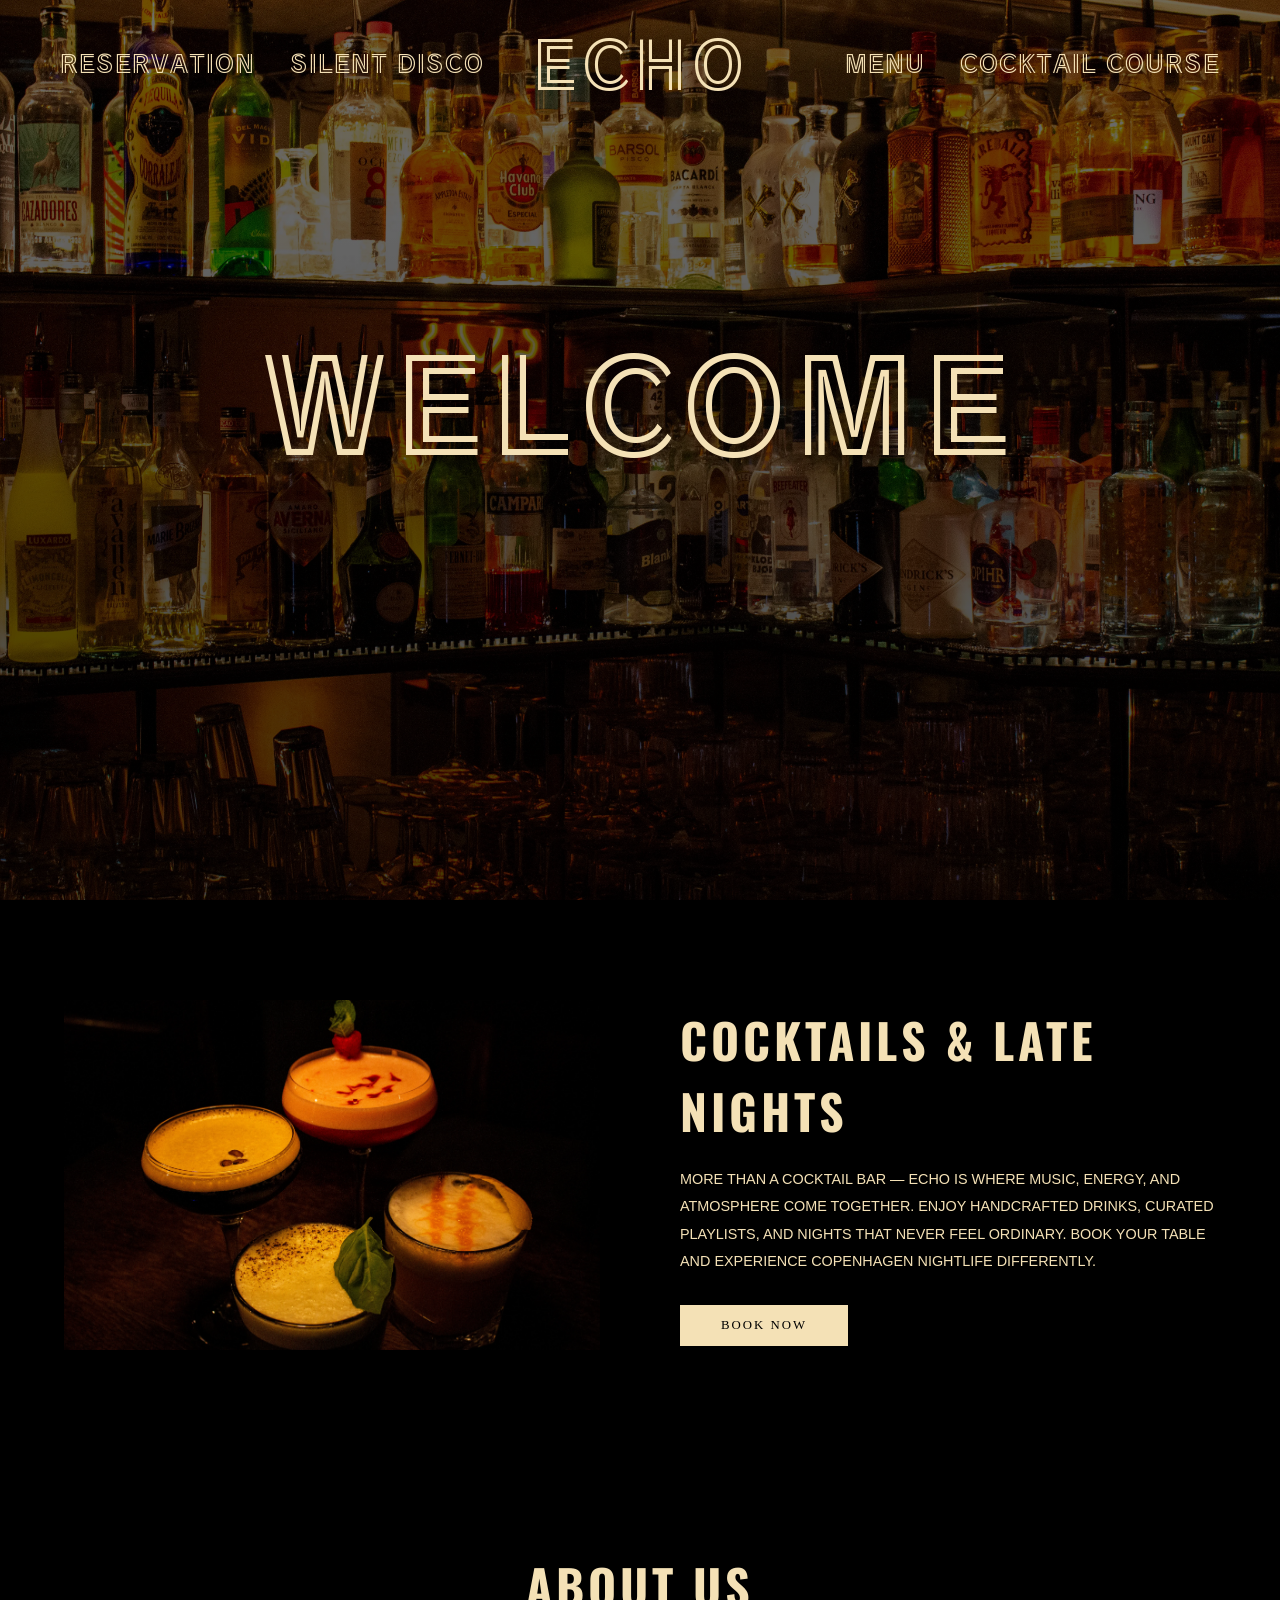
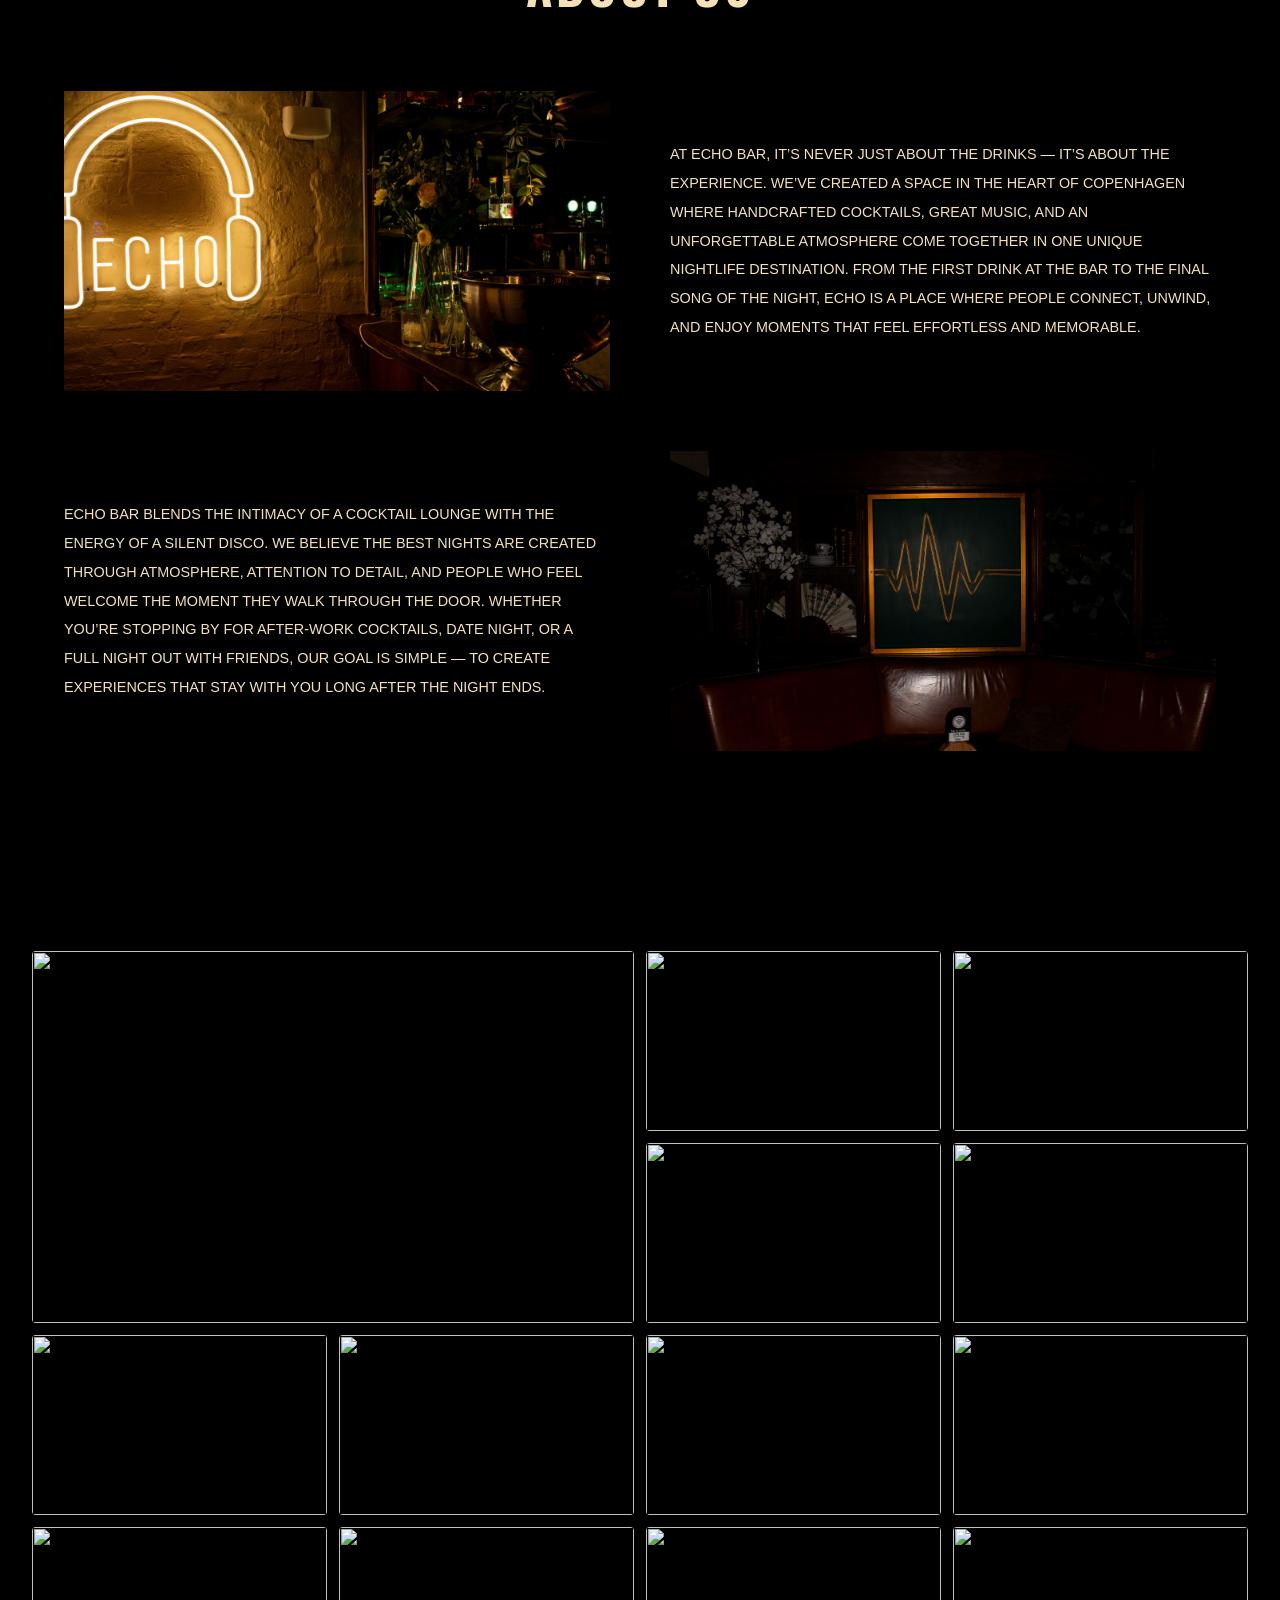
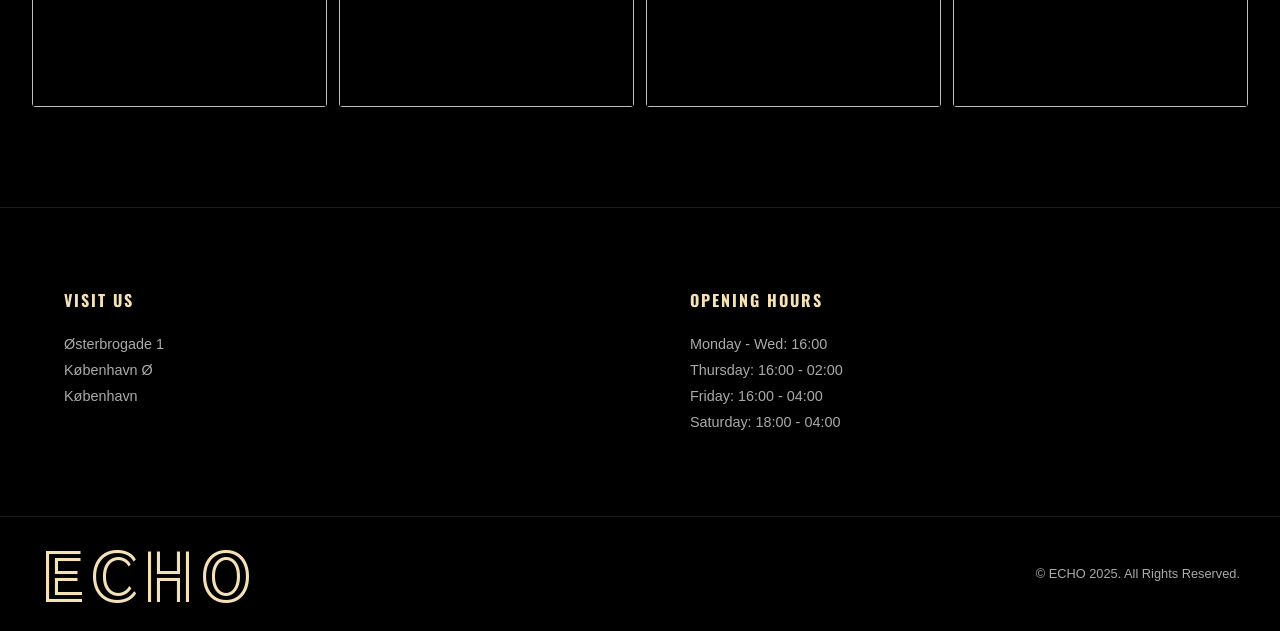
==== commit 5293c0ca: "indexfærdig" ====
--- a/index.html
+++ b/index.html
@@ -4,7 +4,7 @@
 <head>
     <meta charset="UTF-8" />
     <meta name="viewport" content="width=device-width, initial-scale=1.0" />
-    <title>Echo Lounge</title>
+    <title>Echo</title>
 
     <link rel="stylesheet" href="layout.css" />
     <link rel="stylesheet" href="indexstyle.css" />
@@ -133,54 +133,54 @@
         <div class="gallery-grid">
 
             <div class="gallery-item large">
-                <img src="imgs-echo/IMG_4924.webp" alt="">
-            </div>
-
-            <div class="gallery-item">
-                <img src="imgs-echo/IMG_4916.webp" alt="">
-            </div>
-
-            <div class="gallery-item">
-                <img src="imgs-echo/IMG_4853.webp" alt="">
-            </div>
-
-            <div class="gallery-item">
-                <img src="imgs-echo/IMG_4883.webp" alt="">
-            </div>
-
-            <div class="gallery-item">
-                <img src="imgs-echo/IMG_4986.webp" alt="">
-            </div>
-
-            <div class="gallery-item">
-                <img src="imgs-echo/IMG_4760.webp" alt="">
-            </div>
-
-            <div class="gallery-item">
-                <img src="imgs-echo/IMG_5032.webp" alt="">
-            </div>
-
-            <div class="gallery-item">
-                <img src="imgs-echo/IMG_4904.webp" alt="">
-            </div>
-
-            <div class="gallery-item">
-                <img src="imgs-echo/IMG_4888.webp" alt="">
-            </div>
-
-            <div class="gallery-item">
-                <img src="imgs-echo/IMG_5062.webp" alt="">
-            </div>
-
-            <div class="gallery-item">
-                <img src="imgs-echo/IMG_4873.webp" alt="">
-            </div>
-
-            <div class="gallery-item">
-                <img src="imgs-echo/IMG_4903.webp" alt="">
-            </div>
-            <div class="gallery-item">
-                <img src="imgs-echo/IMG_4909.webp" alt="">
+                <img src="imgs-echo/img_4924.webp" alt="">
+            </div>
+
+            <div class="gallery-item">
+                <img src="imgs-echo/img_4916.webp" alt="">
+            </div>
+
+            <div class="gallery-item">
+                <img src="imgs-echo/img_4853.webp" alt="">
+            </div>
+
+            <div class="gallery-item">
+                <img src="imgs-echo/img_4883.webp" alt="">
+            </div>
+
+            <div class="gallery-item">
+                <img src="imgs-echo/img_4986.webp" alt="">
+            </div>
+
+            <div class="gallery-item">
+                <img src="imgs-echo/img_4760.webp" alt="">
+            </div>
+
+            <div class="gallery-item">
+                <img src="imgs-echo/img_5032.webp" alt="">
+            </div>
+
+            <div class="gallery-item">
+                <img src="imgs-echo/img_4904.webp" alt="">
+            </div>
+
+            <div class="gallery-item">
+                <img src="imgs-echo/img_4888.webp" alt="">
+            </div>
+
+            <div class="gallery-item">
+                <img src="imgs-echo/img_5062.webp" alt="">
+            </div>
+
+            <div class="gallery-item">
+                <img src="imgs-echo/img_4873.webp" alt="">
+            </div>
+
+            <div class="gallery-item">
+                <img src="imgs-echo/img_4903.webp" alt="">
+            </div>
+            <div class="gallery-item">
+                <img src="imgs-echo/img_4909.webp" alt="">
             </div>
 
         </div>
--- a/indexstyle.css
+++ b/indexstyle.css
@@ -30,7 +30,7 @@
   position: relative;
   height: 100vh;
 
-  background: linear-gradient(rgba(0, 0, 0, 0.45), rgba(0, 0, 0, 0.65)), url(imgs-echo/welcome\ forside.webp);
+  background: linear-gradient(rgba(0, 0, 0, 0.45), rgba(0, 0, 0, 0.65)), url(imgs-echo/welcomeforside.webp);
 
   background-size: cover;
   background-position: center;
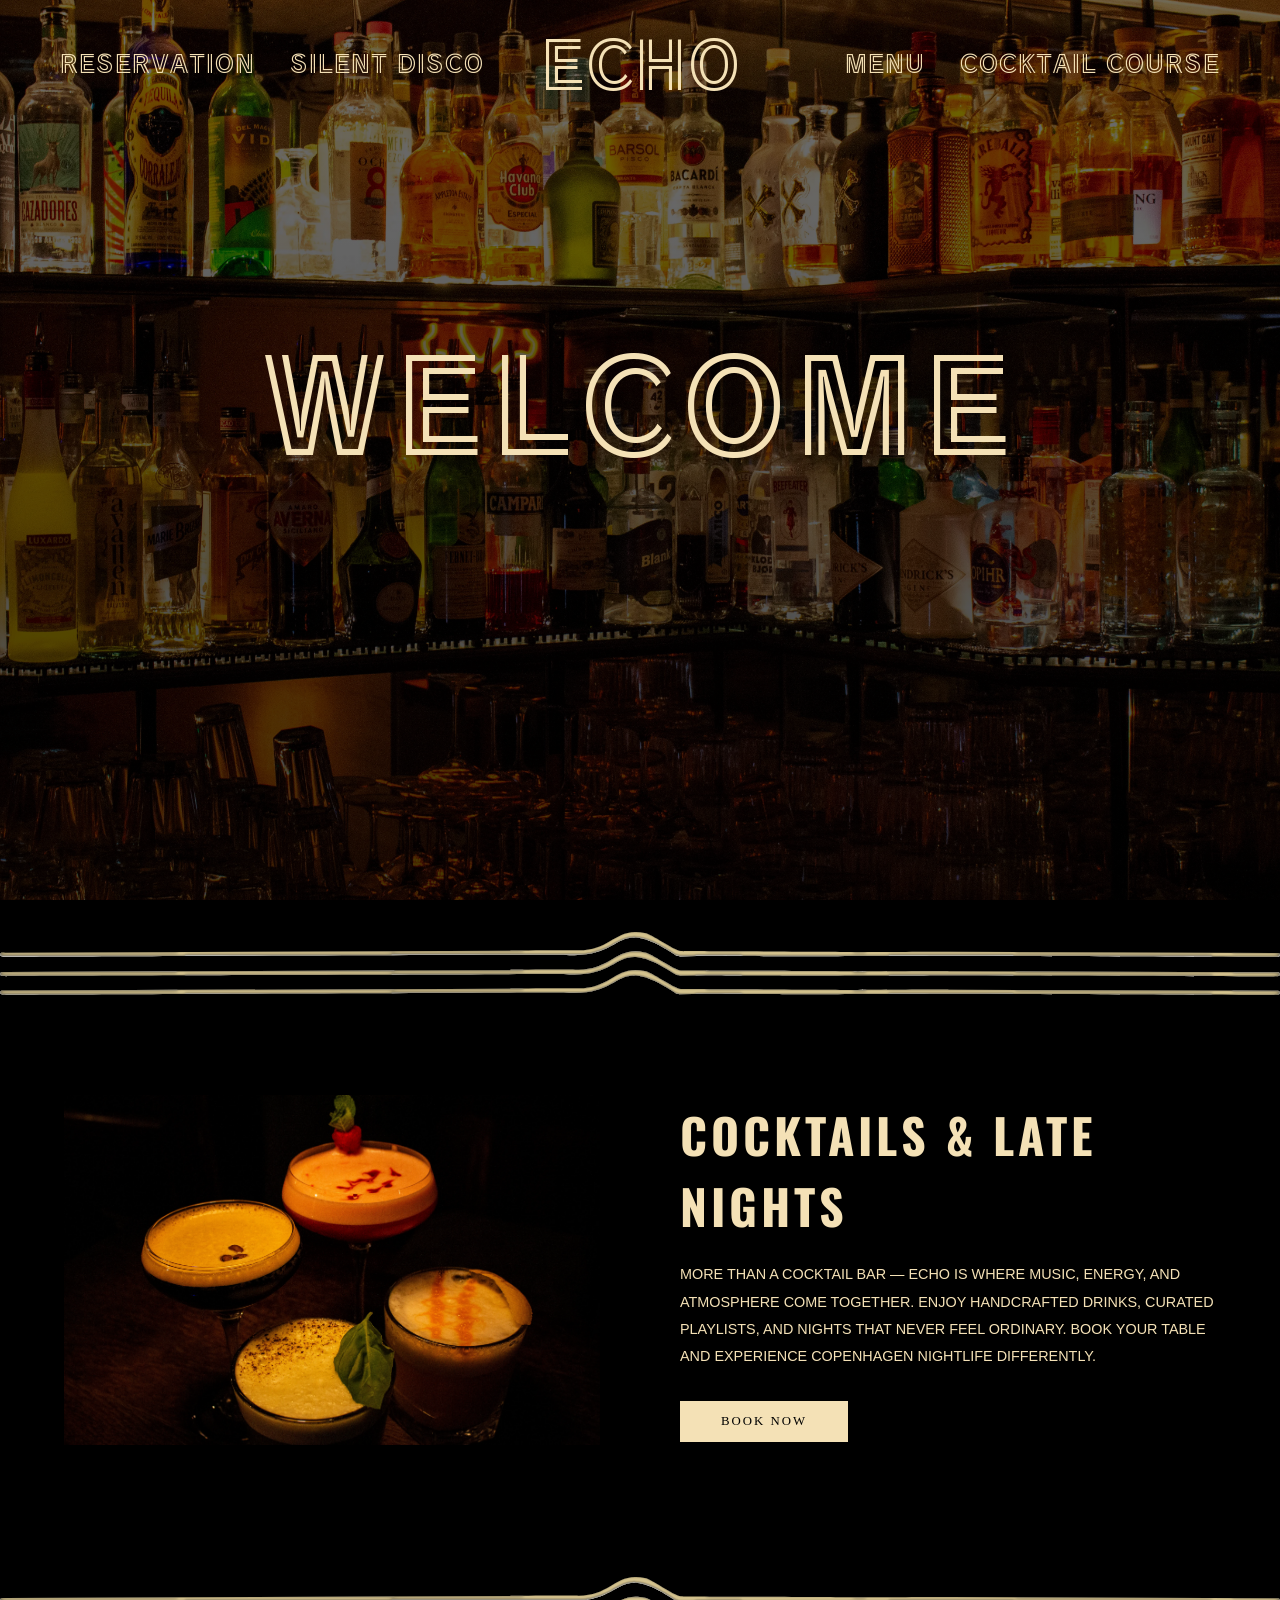
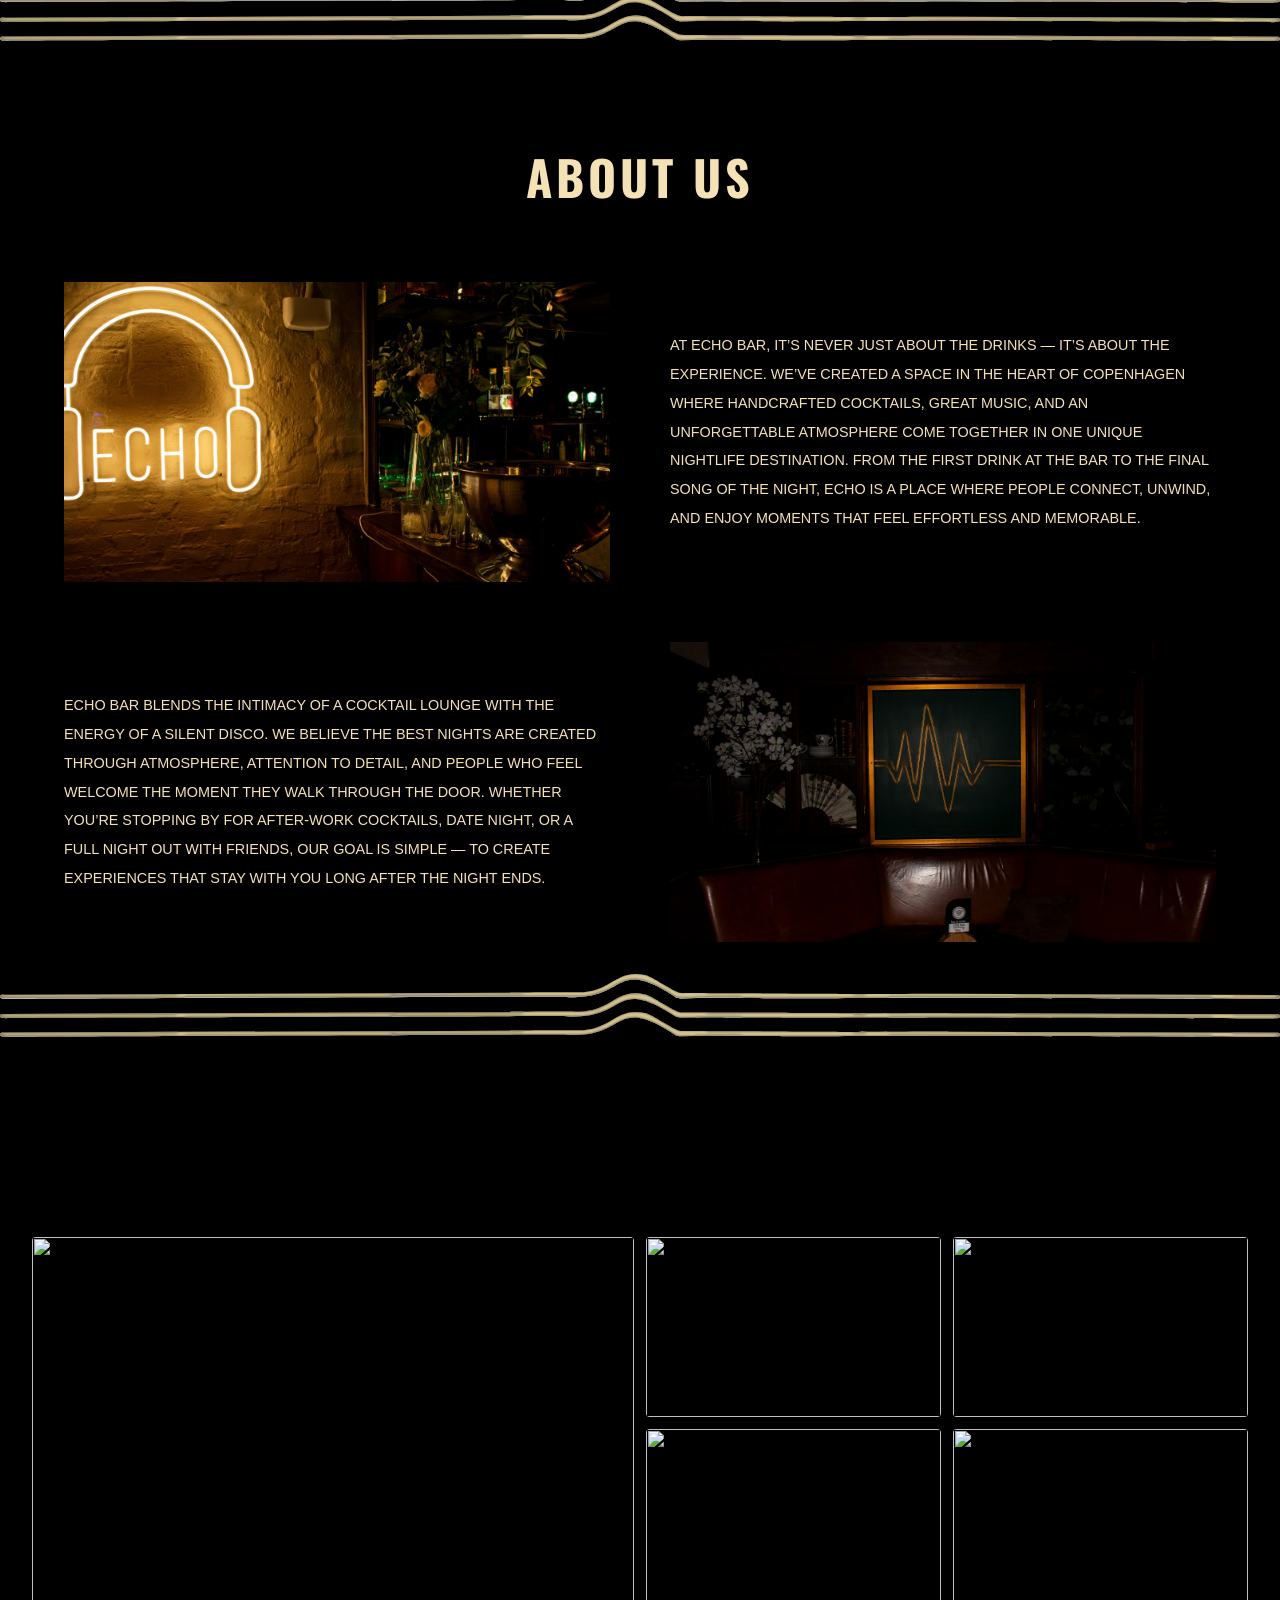
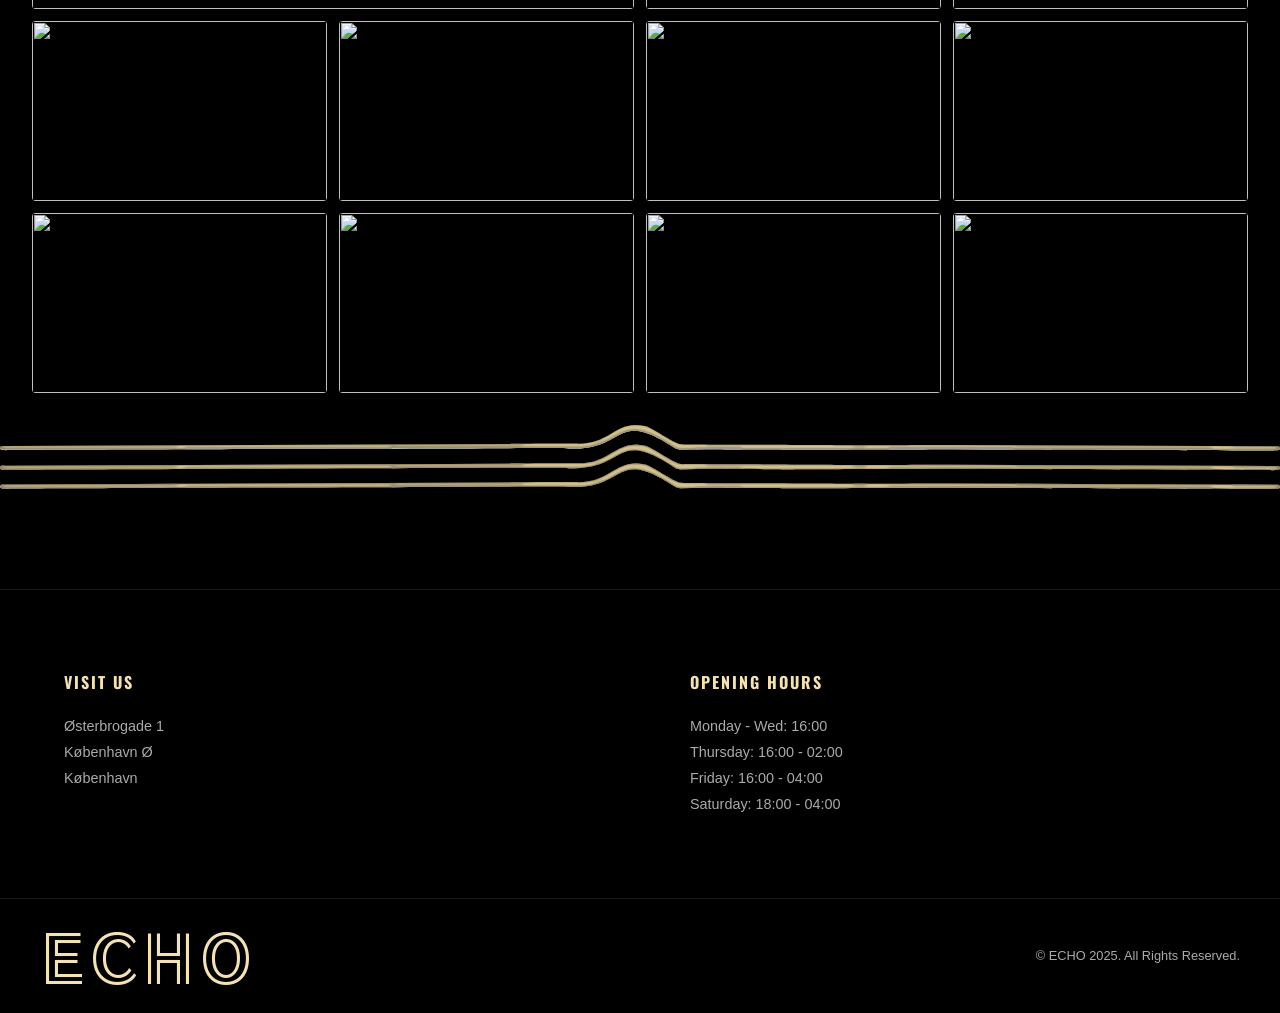
==== commit f92b63ce: "done" ====
--- a/index.html
+++ b/index.html
@@ -10,6 +10,7 @@
     <link rel="stylesheet" href="indexstyle.css" />
     <link rel="stylesheet" href="header.css">
     <link rel="stylesheet" href="footer.css">
+    <link rel="stylesheet" href="indexlayout.css">
 
     <link rel="preconnect" href="https://fonts.googleapis.com">
     <link rel="preconnect" href="https://fonts.gstatic.com" crossorigin>
@@ -37,11 +38,11 @@
             </ul>
 
             <div class="logo">
-                ECHO
+                <a href="index.html">ECHO</a>
             </div>
 
             <ul class="nav-right">
-                <li><a href="#">MENU</a></li>
+                <li><a href="menu.html">MENU</a></li>
                 <li><a href="course.html">COCKTAIL COURSE</a></li>
             </ul>
 
@@ -56,7 +57,7 @@
             <h1>WELCOME</h1>
         </div>
     </header>
-
+    <img class="streger" src="streger.svg" alt="">
     <!-- FEATURE SECTION -->
     <section class="feature section">
         <div class="container grid-2">
@@ -82,6 +83,7 @@
     </section>
 
     <!-- ABOUT -->
+    <img class="streger" src="streger.svg" alt="">
     <section class="about section">
 
         <div class="section-title">
@@ -126,6 +128,7 @@
             </div>
 
         </div>
+        <img class="streger" src="streger.svg" alt="">
     </section>
 
     <section class="gallery section">
@@ -184,7 +187,7 @@
             </div>
 
         </div>
-
+        <img class="streger" src="streger.svg" alt="">
     </section>
 
     <!-- FOOTER -->
--- a/indexstyle.css
+++ b/indexstyle.css
@@ -23,6 +23,14 @@
   text-decoration: none;
 }
 
+/* svg line */
+.streger {
+  grid-column: 1 / -1;
+  width: 100%;
+  height: auto;
+  display: block;
+  margin-top: 2rem;
+}
 /* =========================
    HERO
 ========================= */
--- a/header.css
+++ b/header.css
@@ -44,6 +44,18 @@
   opacity: 0.7;
 }
 
+.navbar a.active_course {
+  color: #b6f6ff;
+}
+
+.navbar a.active_disco {
+  color: #ffe3ff;
+}
+.navbar a.active_res {
+  color: #7d907e;
+}
+
+/* LOGO */
 /* LOGO */
 .logo {
   font-family: "Train One", sans-serif;
@@ -51,6 +63,12 @@
   letter-spacing: 5px;
   color: #f4e1b6;
   line-height: 1;
+}
+
+.logo a {
+  font-size: inherit;
+  color: inherit;
+  text-decoration: none;
 }
 
 /* =========================
@@ -96,13 +114,18 @@
   .navbar {
     padding: 20px;
   }
+
   .navbar a {
     font-size: 0.65rem;
   }
 
   .logo {
+    font-size: 3rem;
+    letter-spacing: 3px;
+  }
+
+  .logo a {
     font-size: 2rem;
-    letter-spacing: 3px;
   }
 }
 
@@ -137,7 +160,11 @@
   }
 
   .logo {
-    font-size: 2rem;
+    font-size: 3.5rem;
     letter-spacing: 3px;
   }
+
+  .logo a {
+    font-size: inherit;
+  }
 }
